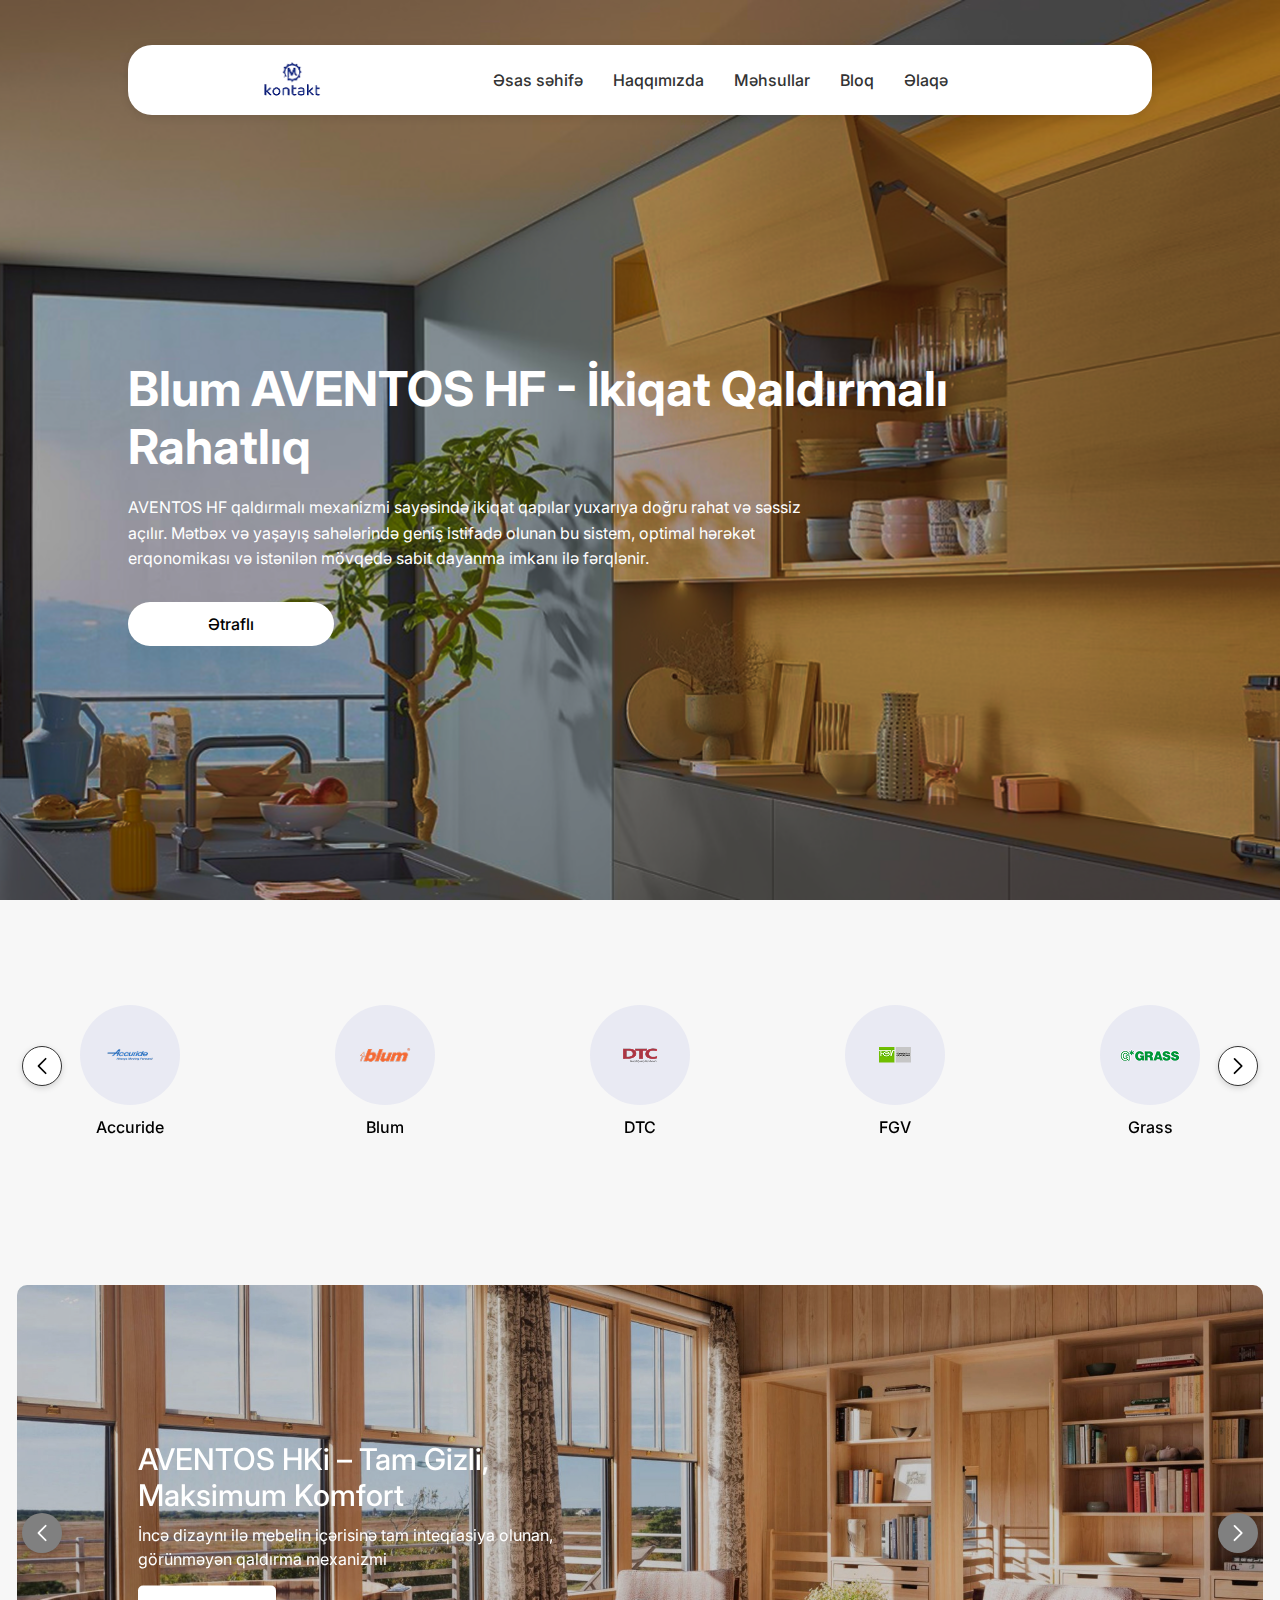
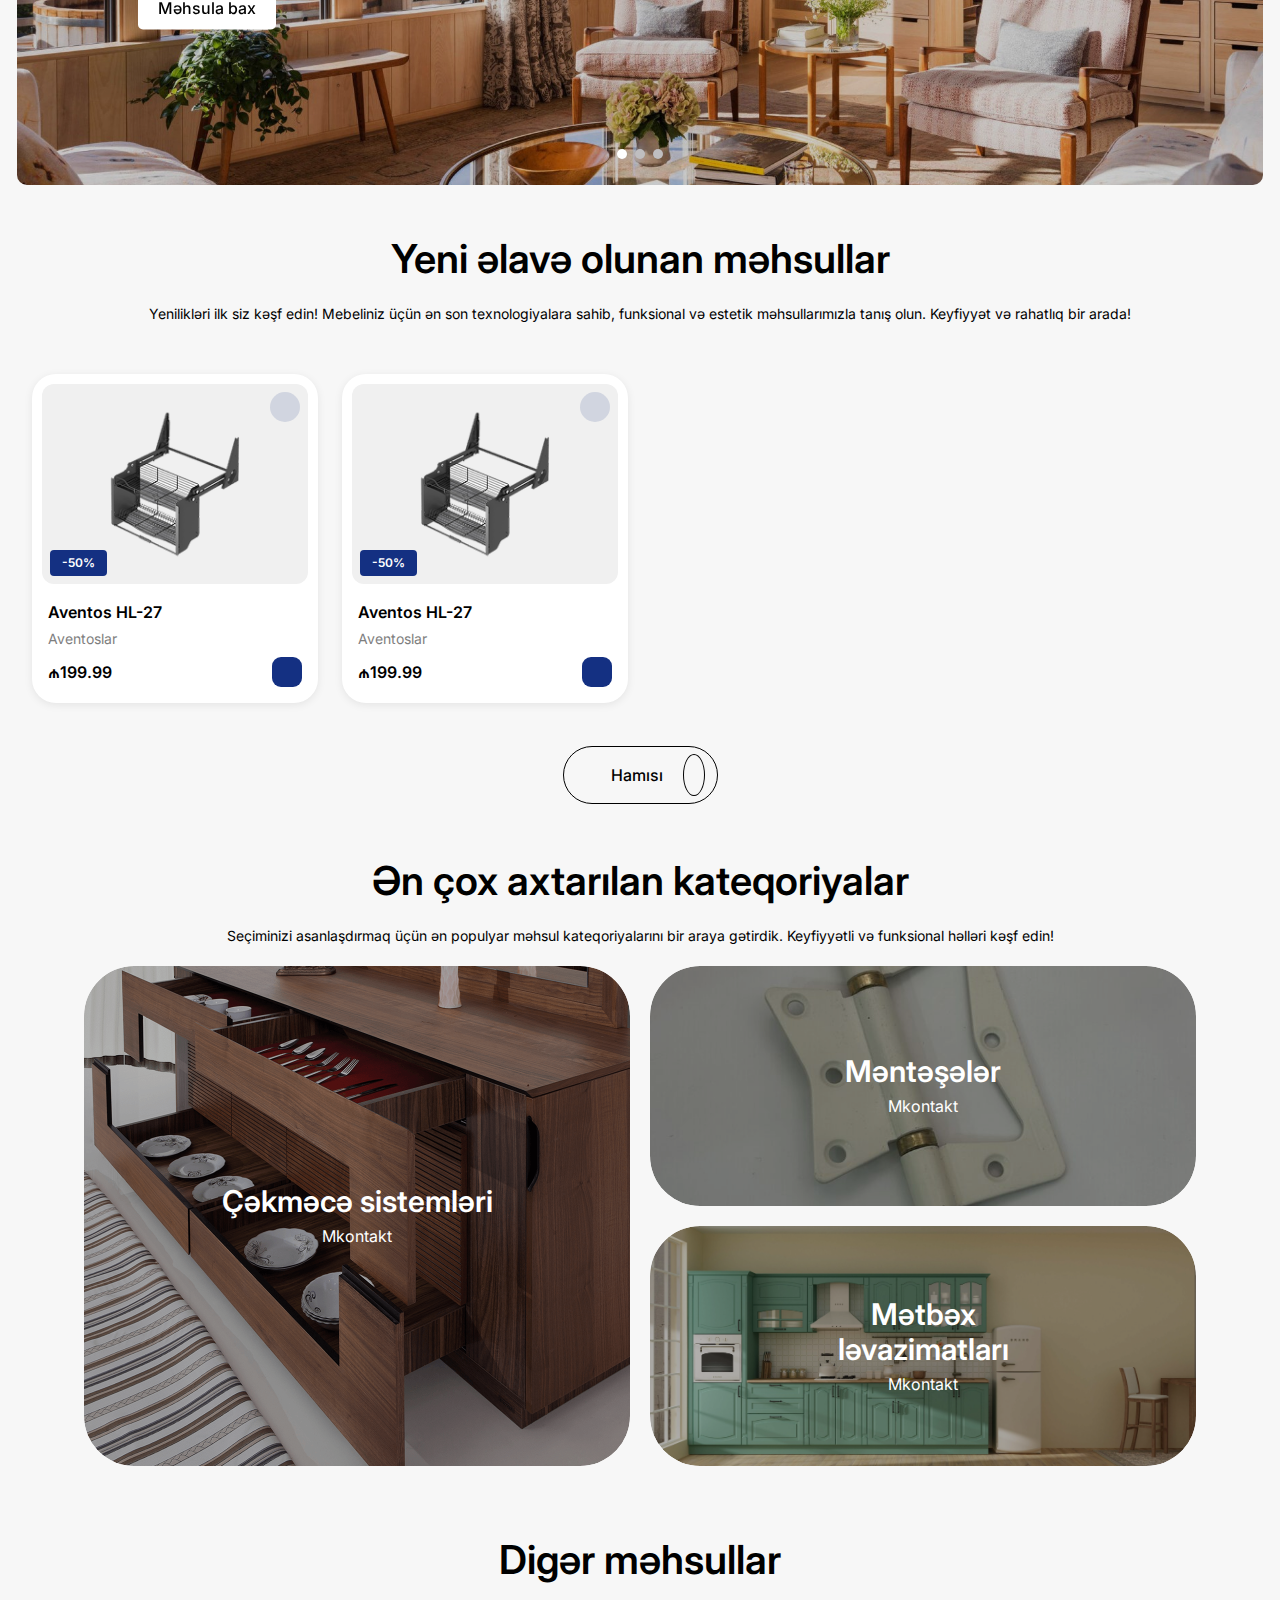
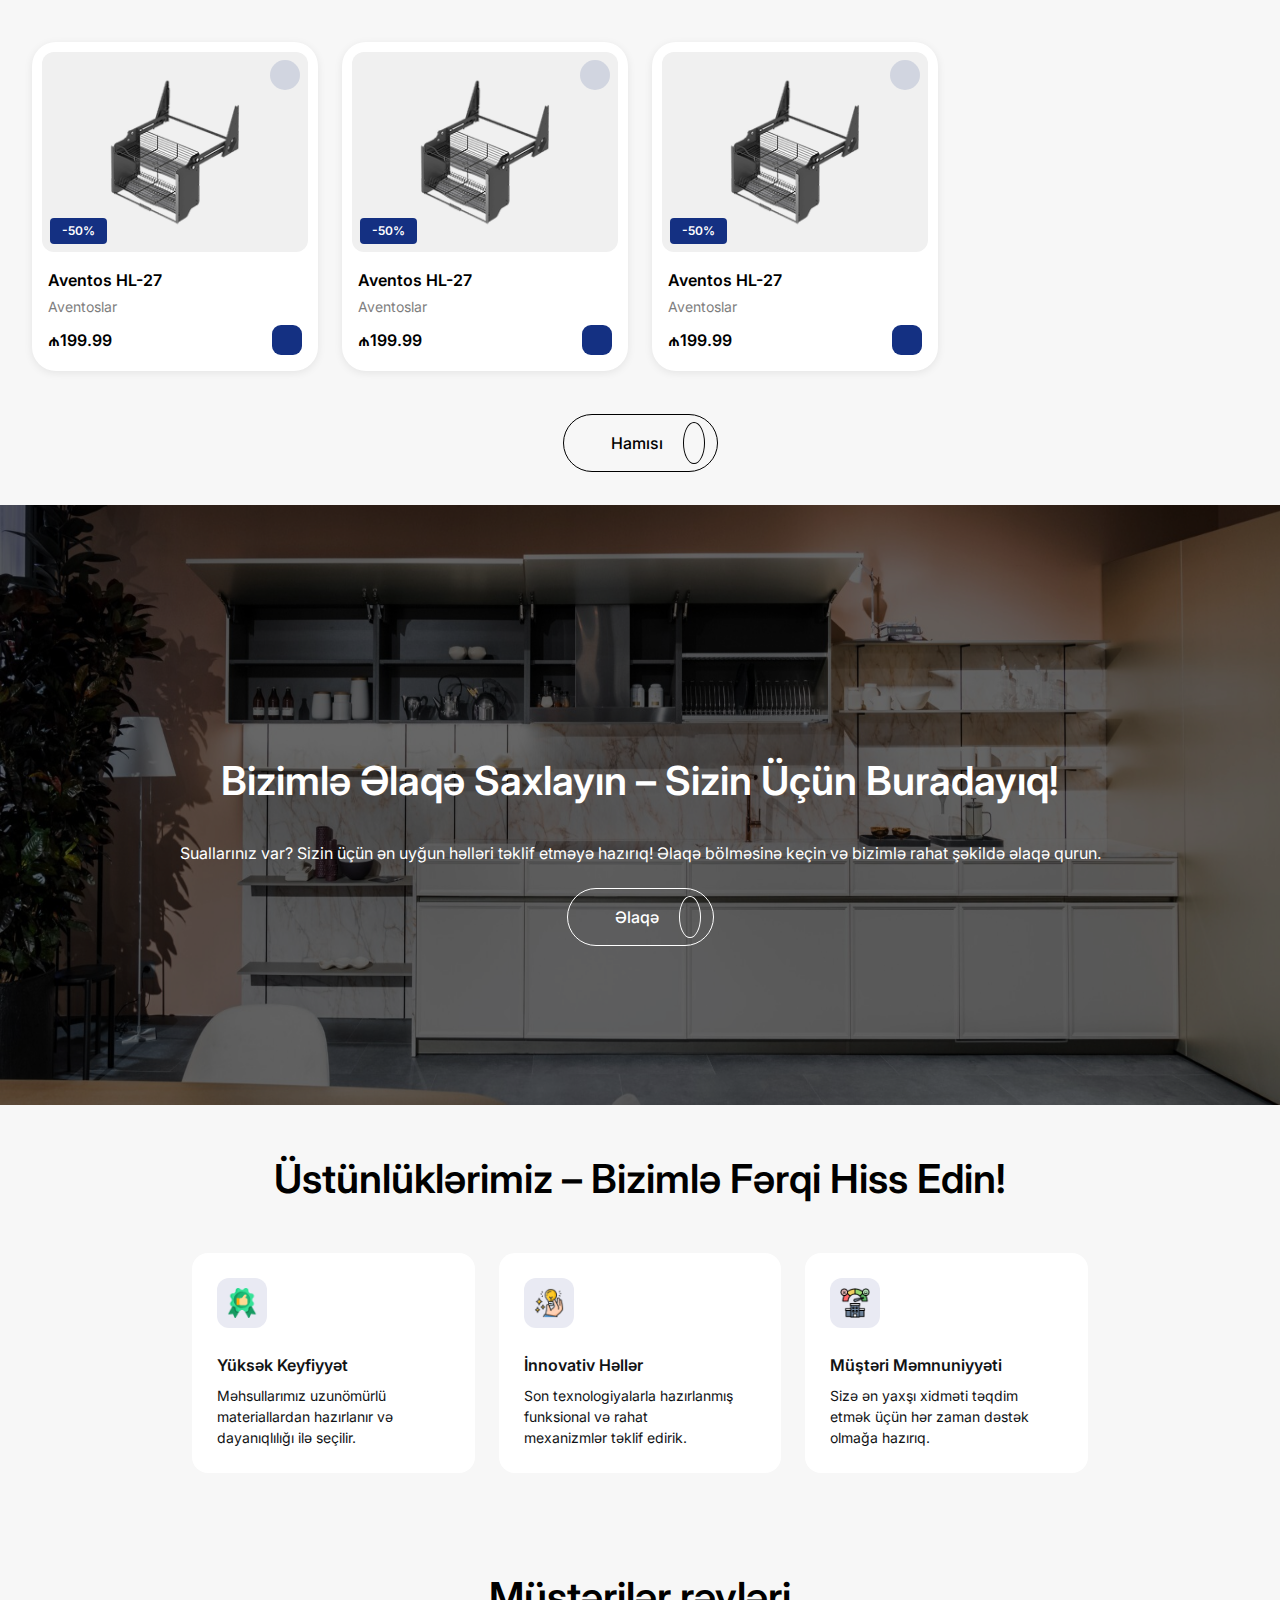
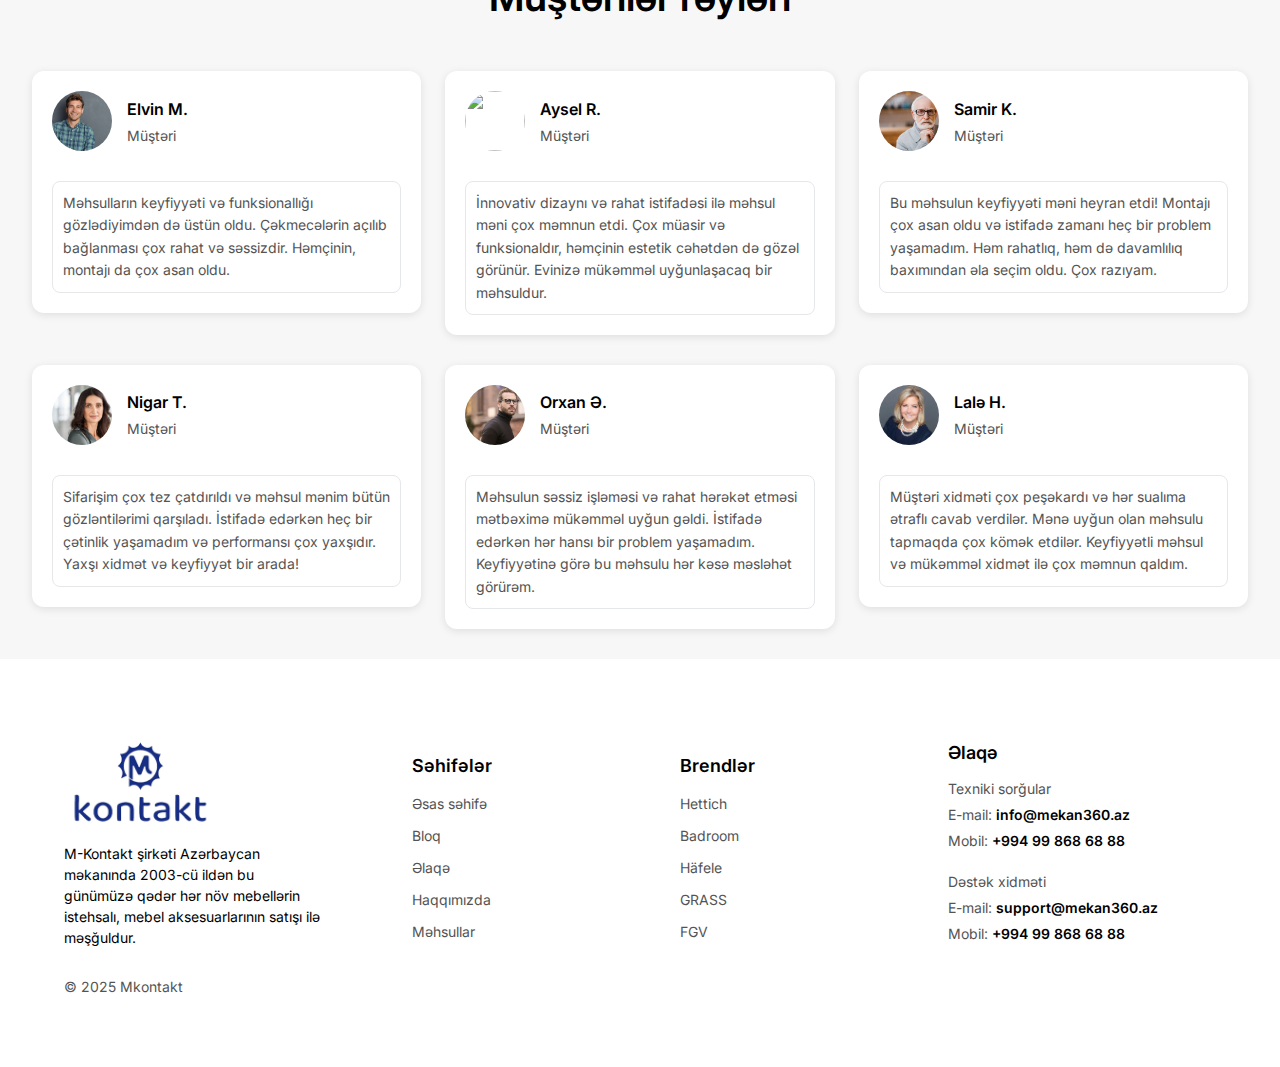
==== index.html @ dc4339c2 "home page user interface done" ====
<!DOCTYPE html>
<html lang="az">
  <head>
    <meta charset="UTF-8" />
    <meta name="viewport" content="width=device-width, initial-scale=1.0" />
    <link
      href="https://fonts.googleapis.com/css2?family=Inter:wght@100;200;300;400;500;600;700;800;900&display=swap"
      rel="stylesheet"
    />
    <link
      rel="stylesheet"
      href="https://cdn.jsdelivr.net/npm/swiper@11/swiper-bundle.min.css"
    />
    <link
      rel="stylesheet"
      href="https://cdnjs.cloudflare.com/ajax/libs/font-awesome/6.7.1/css/all.min.css"
      integrity="sha512-5Hs3dF2AEPkpNAR7UiOHba+lRSJNeM2ECkwxUIxC1Q/FLycGTbNapWXB4tP889k5T5Ju8fs4b1P5z/iB4nMfSQ=="
      crossorigin="anonymous"
      referrerpolicy="no-referrer"
    />
    <link rel="stylesheet" href="vendors/bootstrap.min.css" />
    <link rel="stylesheet" href="styles/style.css" />

    <title>MContact - Əsas Səhifə</title>
  </head>
  <body>
    <div id="overlay"></div>

    <header>
      <div class="header-bg">
        <img src="images/home-main-banner.png" alt="Banner" />

        <div class="header-container">
          <div class="logo">
            <img src="images/mcontact-blue-logo.png" alt="MContact Logo" />
          </div>
          <nav class="navbar">
            <ul>
              <li><a href="#">Əsas səhifə</a></li>
              <li><a href="#">Haqqımızda</a></li>
              <li><a href="#">Məhsullar</a></li>
              <li><a href="#">Bloq</a></li>
              <li><a href="#">Əlaqə</a></li>
            </ul>
          </nav>
          <div class="responsive-navbar">
            <i class="fa-solid fa-bars"></i>
            <a href="#"><i class="fa fa-shopping-cart"></i></a>
            <a href="#"><i class="fa-solid fa-user"></i></a>
          </div>
          <div class="header-icons">
            <a href="#"><i class="fa fa-shopping-cart"></i></a>
            <a href="#"><i class="fa-solid fa-user"></i></a>
          </div>
        </div>

        <div class="responsive-header-container">
          <ul class="list-unstyled outside-ul">
            <li>
              <div>
                <a href="#">Əsas səhifə</a>
              </div>
              <div class="openmenu-divider-outside"></div>
            </li>
            <li>
              <div>
                <a href="#">Haqqımızda</a>
              </div>
              <div class="openmenu-divider-outside"></div>
            </li>
            <li><a href="#">Məhsullar</a></li>
            <div class="openmenu-divider-outside"></div>
            <li><a href="#">Bloq</a></li>
            <div class="openmenu-divider-outside"></div>
            <li>
              <div>
                <a href="#">Əlaqə</a>
              </div>
              <div class="openmenu-divider-outside"></div>
            </li>
          </ul>
          <div
            class="close-responsive-header-container d-flex justify-content-center"
          >
            <button>Bağla</button>
          </div>
        </div>

        <div class="main-banner-content">
          <h1>Blum AVENTOS HF - İkiqat Qaldırmalı Rahatlıq</h1>
          <p>
            AVENTOS HF qaldırmalı mexanizmi sayəsində ikiqat qapılar yuxarıya
            doğru rahat və səssiz açılır. Mətbəx və yaşayış sahələrində geniş
            istifadə olunan bu sistem, optimal hərəkət erqonomikası və istənilən
            mövqedə sabit dayanma imkanı ilə fərqlənir.
          </p>
          <a href="#" class="main-banner-content-btn">Ətraflı</a>
        </div>
      </div>
    </header>

    <section id="partners-slider-section">
      <div class="container">
        <div class="partners-slider-title"></div>
        <div class="swiper mySwiper">
          <div class="swiper-wrapper">
            <div class="swiper-slide">
              <div class="partner-circle">
                <img src="images/Accuride.png" alt="Blum" />
              </div>
              <p>Accuride</p>
            </div>
            <div class="swiper-slide">
              <div class="partner-circle">
                <img src="images/blum.png" alt="Bardoom" />
              </div>
              <p>Blum</p>
            </div>
            <div class="swiper-slide">
              <div class="partner-circle">
                <img src="images/DTC.png" alt="Häfele" />
              </div>
              <p>DTC</p>
            </div>
            <div class="swiper-slide">
              <div class="partner-circle">
                <img src="images/FGV.png" alt="GRASS" />
              </div>
              <p>FGV</p>
            </div>
            <div class="swiper-slide">
              <div class="partner-circle">
                <img src="images/grass.png" alt="Kesseböhmer" />
              </div>
              <p>Grass</p>
            </div>
            <div class="swiper-slide">
              <div class="partner-circle">
                <img src="images/Hettich.png" alt="FGV" />
              </div>
              <p>Hettich</p>
            </div>
            <div class="swiper-slide">
              <div class="partner-circle">
                <img src="images/Häfele.png" alt="DTC" />
              </div>
              <p>Häfele</p>
            </div>
            <div class="swiper-slide">
              <div class="partner-circle">
                <img src="images/Kesseböhmer.png" alt="Accuride" />
              </div>
              <p>Kesseböhmer</p>
            </div>
            <div class="swiper-slide">
              <div class="partner-circle">
                <img src="images/Richelieu.png" alt="Richelieu" />
              </div>
              <p>Richelieu</p>
            </div>
            <div class="swiper-slide">
              <div class="partner-circle">
                <img src="images/samet.png" alt="Samet" />
              </div>
              <p>Samet</p>
            </div>
          </div>
          <div class="swiper-button-prev"></div>
          <div class="swiper-button-next"></div>
        </div>
      </div>
    </section>

    <section id="advertisement-slider">
      <div class="container">
        <div class="swiper adSwiper">
          <div class="swiper-wrapper">
            <div class="swiper-slide">
              <img src="images/advertisement-slider-img1.jpg" alt="Reklam 1" />
              <div class="slide-content">
                <h2>AVENTOS HKi – Tam Gizli, Maksimum Komfort</h2>
                <p>
                  İncə dizaynı ilə mebelin içərisinə tam inteqrasiya olunan,
                  görünməyən qaldırma mexanizmi
                </p>
                <a href="#">Məhsula bax</a>
              </div>
            </div>

            <div class="swiper-slide">
              <img src="images/advertisement-slider-img2.jpg" alt="Reklam 2" />
              <div class="slide-content">
                <h2>AVENTOS HKi – Tam Gizli, Maksimum Komfort</h2>
                <p>
                  İncə dizaynı ilə mebelin içərisinə tam inteqrasiya olunan,
                  görünməyən qaldırma mexanizmi
                </p>
                <a href="#">Məhsula bax</a>
              </div>
            </div>

            <div class="swiper-slide">
              <img src="images/advertisement-slider-img3.jpg" alt="Reklam 3" />
              <div class="slide-content">
                <h2>AVENTOS HKi – Tam Gizli, Maksimum Komfort</h2>
                <p>
                  İncə dizaynı ilə mebelin içərisinə tam inteqrasiya olunan,
                  görünməyən qaldırma mexanizmi
                </p>
                <a href="#">Məhsula bax</a>
              </div>
            </div>
          </div>

          <div class="swiper-button-prev"></div>
          <div class="swiper-button-next"></div>

          <div class="swiper-pagination"></div>
        </div>
      </div>
    </section>

    <section id="recently-products">
      <div class="recently-products-content">
        <h3>Yeni əlavə olunan məhsullar</h3>
        <p>
          Yenilikləri ilk siz kəşf edin! Mebeliniz üçün ən son texnologiyalara
          sahib, funksional və estetik məhsullarımızla tanış olun. Keyfiyyət və
          rahatlıq bir arada!
        </p>
      </div>
      <div class="recently-products-container">
        <div class="row row-gap-4">
          <div class="col-lg-3 col-6">
            <div class="product-box">
              <div class="product-img">
                <img src="images/product-1.png" alt="" />
                <div class="product-discount-percent">-50%</div>
                <div class="product-add-to-favourites">
                  <i class="fa-solid fa-heart"></i>
                </div>
              </div>
              <div class="product-content">
                <a href="">
                  <div class="title">Aventos HL-27</div>
                </a>
                <div class="description">Aventoslar</div>
                <div class="product-price-and-cart">
                  <div class="product-price">₼199.99</div>
                  <div class="product-add-to-cart">
                    <i class="fa-solid fa-plus"></i>
                  </div>
                </div>
              </div>
            </div>
          </div>
          <div class="col-lg-3 col-6">
            <div class="product-box">
              <div class="product-img">
                <img src="images/product-1.png" alt="" />
                <div class="product-discount-percent">-50%</div>
                <div class="product-add-to-favourites">
                  <i class="fa-solid fa-heart"></i>
                </div>
              </div>
              <div class="product-content">
                <a href="">
                  <div class="title">Aventos HL-27</div>
                </a>
                <div class="description">Aventoslar</div>
                <div class="product-price-and-cart">
                  <div class="product-price">₼199.99</div>
                  <div class="product-add-to-cart">
                    <i class="fa-solid fa-plus"></i>
                  </div>
                </div>
              </div>
            </div>
          </div>
        </div>
      </div>

      <div class="see-all-products-btn">
        <a href="#"
          ><span>Hamısı</span> <i class="fa-solid fa-arrow-right"></i
        ></a>
      </div>
    </section>

    <section id="best-categories">
      <div class="best-categories-content">
        <h3>Ən çox axtarılan kateqoriyalar</h3>
        <p>
          Seçiminizi asanlaşdırmaq üçün ən populyar məhsul kateqoriyalarını bir
          araya gətirdik. Keyfiyyətli və funksional həlləri kəşf edin!
        </p>
      </div>

      <div class="categories">
        <div class="left-box">
          <a href="">
            <div class="big-category-box">
              <img src="images/best-categories1.jpeg" alt="" />
              <div class="category-box-content">
                <div class="category-box-title">Çəkməcə sistemləri</div>
                <div class="category-box-description">Mkontakt</div>
              </div>
            </div>
          </a>
        </div>
        <div class="right-box">
          <a href="">
            <div class="small-category-box">
              <img src="images/best-categories2.jpeg" alt="" />
              <div class="category-box-content">
                <div class="category-box-title">Məntəşələr</div>
                <div class="category-box-description">Mkontakt</div>
              </div>
            </div>
          </a>
          <a href="">
            <div class="small-category-box">
              <img src="images/best-categories3.jpeg" alt="" />
              <div class="category-box-content">
                <div class="category-box-title">Mətbəx ləvazimatları</div>
                <div class="category-box-description">Mkontakt</div>
              </div>
            </div>
          </a>
        </div>
      </div>
    </section>

    <section id="other-products">
      <div class="other-products-content">
        <h3>Digər məhsullar</h3>
      </div>
      <div class="other-products-container">
        <div class="row row-gap-4">
          <div class="col-lg-3 col-6">
            <div class="product-box">
              <div class="product-img">
                <img src="images/product-1.png" alt="" />
                <div class="product-discount-percent">-50%</div>
                <div class="product-add-to-favourites">
                  <i class="fa-solid fa-heart"></i>
                </div>
              </div>
              <div class="product-content">
                <a href="">
                  <div class="title">Aventos HL-27</div>
                </a>
                <div class="description">Aventoslar</div>
                <div class="product-price-and-cart">
                  <div class="product-price">₼199.99</div>
                  <div class="product-add-to-cart">
                    <i class="fa-solid fa-plus"></i>
                  </div>
                </div>
              </div>
            </div>
          </div>
          <div class="col-lg-3 col-6">
            <div class="product-box">
              <div class="product-img">
                <img src="images/product-1.png" alt="" />
                <div class="product-discount-percent">-50%</div>
                <div class="product-add-to-favourites">
                  <i class="fa-solid fa-heart"></i>
                </div>
              </div>
              <div class="product-content">
                <a href="">
                  <div class="title">Aventos HL-27</div>
                </a>
                <div class="description">Aventoslar</div>
                <div class="product-price-and-cart">
                  <div class="product-price">₼199.99</div>
                  <div class="product-add-to-cart">
                    <i class="fa-solid fa-plus"></i>
                  </div>
                </div>
              </div>
            </div>
          </div>
          <div class="col-lg-3 col-6">
            <div class="product-box">
              <div class="product-img">
                <img src="images/product-1.png" alt="" />
                <div class="product-discount-percent">-50%</div>
                <div class="product-add-to-favourites">
                  <i class="fa-solid fa-heart"></i>
                </div>
              </div>
              <div class="product-content">
                <a href="">
                  <div class="title">Aventos HL-27</div>
                </a>
                <div class="description">Aventoslar</div>
                <div class="product-price-and-cart">
                  <div class="product-price">₼199.99</div>
                  <div class="product-add-to-cart">
                    <i class="fa-solid fa-plus"></i>
                  </div>
                </div>
              </div>
            </div>
          </div>
        </div>
      </div>

      <div class="see-all-products-btn">
        <a href="#"
          ><span>Hamısı</span> <i class="fa-solid fa-arrow-right"></i
        ></a>
      </div>
    </section>

    <section id="home-contact-with-us-banner">
      <div class="home-contact-with-us-banner-container">
        <img src="images/home-contact-with-us-banner.jpeg" alt="" />
        <div class="home-contact-with-us-banner-content">
          <div class="home-contact-with-us-banner-title">
            Bizimlə Əlaqə Saxlayın – Sizin Üçün Buradayıq!
          </div>
          <div class="home-contact-with-us-banner-description">
            Suallarınız var? Sizin üçün ən uyğun həlləri təklif etməyə hazırıq!
            Əlaqə bölməsinə keçin və bizimlə rahat şəkildə əlaqə qurun.
          </div>
          <div class="home-contact-with-us-banner-btn">
            <a href="#"
              ><span>Əlaqə</span> <i class="fa-solid fa-arrow-right"></i
            ></a>
          </div>
        </div>
      </div>
    </section>

    <section id="our-advantages">
      <div class="our-advantages-content">
        <h3>Üstünlüklərimiz – Bizimlə Fərqi Hiss Edin!</h3>
      </div>

      <div class="our-advantages-container">
        <div class="row row-gap-4">
          <div class="col-lg-4 col-md-6 col-12">
            <div class="our-advantages-box">
              <div class="our-advantages-box-img">
                <img src="images/our-advantages-img1.png" alt="" />
              </div>
              <div class="our-advantages-box-title">Yüksək Keyfiyyət</div>
              <div class="our-advantages-box-description">
                Məhsullarımız uzunömürlü materiallardan hazırlanır və
                dayanıqlılığı ilə seçilir.
              </div>
            </div>
          </div>
          <div class="col-lg-4 col-md-6 col-12">
            <div class="our-advantages-box">
              <div class="our-advantages-box-img">
                <img src="images/our-advantages-img2.png" alt="" />
              </div>
              <div class="our-advantages-box-title">İnnovativ Həllər</div>
              <div class="our-advantages-box-description">
                Son texnologiyalarla hazırlanmış funksional və rahat mexanizmlər
                təklif edirik.
              </div>
            </div>
          </div>
          <div class="col-lg-4 col-md-6 col-12">
            <div class="our-advantages-box">
              <div class="our-advantages-box-img">
                <img src="images/our-advantages-img3.png" alt="" />
              </div>
              <div class="our-advantages-box-title">Müştəri Məmnuniyyəti</div>
              <div class="our-advantages-box-description">
                Sizə ən yaxşı xidməti təqdim etmək üçün hər zaman dəstək olmağa
                hazırıq.
              </div>
            </div>
          </div>
        </div>
      </div>
    </section>

    <section id="customer-review">
      <div class="customer-review-content">
        <h3>Müştərilər rəyləri</h3>
      </div>

      <div class="customer-review-container">
        <div class="row">
          <div class="col-lg-4 col-md-6 col-12">
            <div class="customer-review-box">
              <div class="customer-info">
                <div class="customer-info-img">
                  <img src="images/customer1.jpg" alt="" />
                </div>
                <div class="customer-info-content">
                  <div class="customer-info-name">Elvin M.</div>
                  <div class="customer-info-job">Müştəri</div>
                </div>
              </div>
              <div class="customer-review-description">
                Məhsulların keyfiyyəti və funksionallığı gözlədiyimdən də üstün
                oldu. Çəkmecələrin açılıb bağlanması çox rahat və səssizdir.
                Həmçinin, montajı da çox asan oldu.
              </div>
            </div>
          </div>
          <div class="col-lg-4 col-md-6 col-12">
            <div class="customer-review-box">
              <div class="customer-info">
                <div class="customer-info-img">
                  <img src="images/customer2.jpg" alt="" />
                </div>
                <div class="customer-info-content">
                  <div class="customer-info-name">Aysel R.</div>
                  <div class="customer-info-job">Müştəri</div>
                </div>
              </div>
              <div class="customer-review-description">
                İnnovativ dizaynı və rahat istifadəsi ilə məhsul məni çox məmnun
                etdi. Çox müasir və funksionaldır, həmçinin estetik cəhətdən də
                gözəl görünür. Evinizə mükəmməl uyğunlaşacaq bir məhsuldur.
              </div>
            </div>
          </div>
          <div class="col-lg-4 col-md-6 col-12">
            <div class="customer-review-box">
              <div class="customer-info">
                <div class="customer-info-img">
                  <img src="images/customer3.jpg" alt="" />
                </div>
                <div class="customer-info-content">
                  <div class="customer-info-name">Samir K.</div>
                  <div class="customer-info-job">Müştəri</div>
                </div>
              </div>
              <div class="customer-review-description">
                Bu məhsulun keyfiyyəti məni heyran etdi! Montajı çox asan oldu
                və istifadə zamanı heç bir problem yaşamadım. Həm rahatlıq, həm
                də davamlılıq baxımından əla seçim oldu. Çox razıyam.
              </div>
            </div>
          </div>
          <div class="col-lg-4 col-md-6 col-12">
            <div class="customer-review-box">
              <div class="customer-info">
                <div class="customer-info-img">
                  <img src="images/customer4.jpg" alt="" />
                </div>
                <div class="customer-info-content">
                  <div class="customer-info-name">Nigar T.</div>
                  <div class="customer-info-job">Müştəri</div>
                </div>
              </div>
              <div class="customer-review-description">
                Sifarişim çox tez çatdırıldı və məhsul mənim bütün
                gözləntilərimi qarşıladı. İstifadə edərkən heç bir çətinlik
                yaşamadım və performansı çox yaxşıdır. Yaxşı xidmət və keyfiyyət
                bir arada!
              </div>
            </div>
          </div>
          <div class="col-lg-4 col-md-6 col-12">
            <div class="customer-review-box">
              <div class="customer-info">
                <div class="customer-info-img">
                  <img src="images/customer5.jpg" alt="" />
                </div>
                <div class="customer-info-content">
                  <div class="customer-info-name">Orxan Ə.</div>
                  <div class="customer-info-job">Müştəri</div>
                </div>
              </div>
              <div class="customer-review-description">
                Məhsulun səssiz işləməsi və rahat hərəkət etməsi mətbəximə
                mükəmməl uyğun gəldi. İstifadə edərkən hər hansı bir problem
                yaşamadım. Keyfiyyətinə görə bu məhsulu hər kəsə məsləhət
                görürəm.
              </div>
            </div>
          </div>
          <div class="col-lg-4 col-md-6 col-12">
            <div class="customer-review-box">
              <div class="customer-info">
                <div class="customer-info-img">
                  <img src="images/customer6.jpg" alt="" />
                </div>
                <div class="customer-info-content">
                  <div class="customer-info-name">Lalə H.</div>
                  <div class="customer-info-job">Müştəri</div>
                </div>
              </div>
              <div class="customer-review-description">
                Müştəri xidməti çox peşəkardı və hər sualıma ətraflı cavab
                verdilər. Mənə uyğun olan məhsulu tapmaqda çox kömək etdilər.
                Keyfiyyətli məhsul və mükəmməl xidmət ilə çox məmnun qaldım.
              </div>
            </div>
          </div>
        </div>
      </div>
    </section>

    <footer>
      <div class="footer-container">
        <div class="footer-column footer-left">
          <div class="footer-logo">
            <img src="images/mcontact-footer-blue-logo.png" alt="M-Kontakt" />
          </div>
          <p class="logo-content">
            M-Kontakt şirkəti Azərbaycan məkanında 2003-cü ildən bu günümüzə
            qədər hər növ mebellərin istehsalı, mebel aksesuarlarının satışı ilə
            məşğuldur.
          </p>
          <ul class="social-icons">
            <li>
              <a href="#"><i class="fab fa-instagram"></i></a>
            </li>
            <li>
              <a href="#"><i class="fab fa-facebook-f"></i></a>
            </li>
            <li>
              <a href="#"><i class="fab fa-whatsapp"></i></a>
            </li>
            <li>
              <a href="#"><i class="fab fa-youtube"></i></a>
            </li>
          </ul>
          <span class="footer-copyright"> &copy; 2025 Mkontakt </span>
        </div>

        <div class="footer-column">
          <h6>Səhifələr</h6>
          <ul>
            <li><a href="#">Əsas səhifə</a></li>
            <li><a href="#">Bloq</a></li>
            <li><a href="#">Əlaqə</a></li>
            <li><a href="#">Haqqımızda</a></li>
            <li><a href="#">Məhsullar</a></li>
          </ul>
        </div>

        <div class="footer-column">
          <h6>Brendlər</h6>
          <ul>
            <li><a href="#">Hettich</a></li>
            <li><a href="#">Badroom</a></li>
            <li><a href="#">Häfele</a></li>
            <li><a href="#">GRASS</a></li>
            <li><a href="#">FGV</a></li>
          </ul>
        </div>

        <div class="footer-column footer-contact">
          <h6>Əlaqə</h6>
          <div class="footer-contact-box">
            <p>Texniki sorğular</p>
            <p>
              E-mail:
              <a href="mailto:info@mekan360.az"><span>info@mekan360.az</span></a>
            </p>
            <p>
              Mobil:
              <a href="tel:+994998686888"><span>+994 99 868 68 88</span></a>
            </p>
          </div>
          <div class="footer-contact-box">
            <p>Dəstək xidməti</p>
            <p>
              E-mail:
              <a href="mailto:support@mekan360.az"><span>support@mekan360.az</span></a>
            </p>
            <p>
              Mobil:
              <a href="tel:+994998686888"><span>+994 99 868 68 88</span></a>
            </p>
          </div>
        </div>
      </div>
    </footer>

    <script src="https://cdn.jsdelivr.net/npm/swiper@11/swiper-bundle.min.js"></script>
    <script src="scripts/index.js"></script>
  </body>
</html>
---- styles/style.css ----
* {
  margin: 0;
  padding: 0;
  box-sizing: border-box;
  font-family: "Inter", sans-serif;
}

::-moz-selection {
  background: rgb(235, 129, 55);
  color: white;
}

::selection {
  background: rgb(235, 129, 55);
  color: white;
}

#overlay {
  display: none;
  position: fixed;
  top: 0;
  left: 0;
  width: 100%;
  height: 100%;
  background-color: rgba(0, 0, 0, 0.5);
  z-index: 200;
}

header {
  background-color: rgb(247, 247, 247);
}
header .header-bg {
  position: relative;
  width: 100%;
}
header .header-bg img {
  width: 100%;
  height: 900px;
  -o-object-fit: cover;
     object-fit: cover;
}
@media (max-width: 768px) {
  header .header-bg img {
    height: 600px;
  }
}
header .header-bg .header-container {
  position: absolute;
  top: 5%;
  left: 50%;
  transform: translateX(-50%);
  display: flex;
  justify-content: space-around;
  align-items: center;
  background-color: #fff;
  border-radius: 24px;
  width: 80%;
  height: 70px;
  padding: 0 40px;
  box-shadow: 0 2px 10px rgba(0, 0, 0, 0.1);
}
header .header-bg .header-container .logo {
  width: 150px;
  margin-top: 25px;
}
header .header-bg .header-container .logo img {
  width: 100%;
  height: 100%;
  -o-object-fit: cover;
     object-fit: cover;
}
header .header-bg .header-container .navbar {
  margin-top: 15px;
}
header .header-bg .header-container .navbar ul {
  display: flex;
  list-style: none;
  gap: 30px;
}
header .header-bg .header-container .navbar ul li a {
  text-decoration: none;
  color: #333;
  font-weight: 500;
  transition: 0.2s ease-in-out;
}
header .header-bg .header-container .navbar ul li a:hover {
  color: rgb(20, 48, 130);
}
header .header-bg .header-container .header-icons {
  display: flex;
  align-items: center;
  gap: 20px;
}
header .header-bg .header-container .header-icons a {
  color: #333;
  font-size: 18px;
  transition: 0.2s ease-in-out;
}
header .header-bg .header-container .header-icons a:hover {
  color: rgb(20, 48, 130);
}
header .header-bg .header-container .responsive-navbar {
  display: none;
  font-size: 18px;
}
header .header-bg .header-container .responsive-navbar i {
  cursor: pointer;
  transition: 0.3s ease-in-out;
  margin-right: 20px;
}
@media (max-width: 600px) {
  header .header-bg .header-container .responsive-navbar i {
    margin-right: 10px;
  }
}
@media (max-width: 400px) {
  header .header-bg .header-container .responsive-navbar i {
    margin-right: 2px;
  }
}
header .header-bg .header-container .responsive-navbar a i {
  text-decoration: none;
  color: #333;
}
@media (max-width: 991px) {
  header .header-bg .header-container .navbar,
  header .header-bg .header-container .header-icons {
    display: none;
  }
  header .header-bg .header-container .responsive-navbar {
    display: block;
  }
}
header .header-bg .responsive-header-container {
  position: fixed;
  width: 100%;
  height: 300px;
  max-height: calc(100% - 40px);
  left: -100%;
  top: 0;
  background-color: #f3f5ec;
  padding-top: 20px;
  font-size: 16px;
  z-index: 999;
  transition: 0.3s ease-in-out;
}
header .header-bg .responsive-header-container .outside-ul {
  padding: 0px 15px;
  font-weight: 600;
}
header .header-bg .responsive-header-container .outside-ul li a {
  display: inline-block;
  color: rgb(20, 48, 130);
  padding: 5px 0px;
  text-decoration: none;
}
header .header-bg .responsive-header-container .outside-ul .inside-ul {
  margin-left: 10px;
  margin-top: 10px;
  font-weight: 400;
}
header .header-bg .responsive-header-container .outside-ul .inside-ul li a {
  display: inline-block;
  color: rgb(42, 36, 49);
  padding: 5px 0px;
  text-decoration: none;
}
header .header-bg .responsive-header-container .openmenu-divider-outside {
  height: 0.5px;
  margin: 5px auto;
  background-color: rgba(222, 222, 229, 0.8);
}
header .header-bg .responsive-header-container .openmenu-divider-inside {
  height: 0.5px;
  margin: 5px auto;
  background-color: rgba(222, 222, 229, 0.6);
}
header .header-bg .responsive-header-container .responsive-openmenu-icons {
  display: flex;
  justify-content: center;
  align-items: center;
  padding: 20px 0px;
}
header .header-bg .responsive-header-container .responsive-openmenu-icons a {
  text-decoration: none;
  color: rgb(42, 36, 49);
}
header .header-bg .responsive-header-container .responsive-openmenu-icons a i {
  padding: 0px 15px;
  cursor: pointer;
  font-size: 20px;
}
header .header-bg .responsive-header-container button {
  outline: none;
  padding: 3px 12px;
  background-color: rgb(20, 48, 130);
  color: #fff;
  border: 1px solid rgb(20, 48, 130);
  border-radius: 5px;
}
header .header-bg .main-banner-content {
  position: absolute;
  top: 40%;
  left: 10%;
  width: 80%;
  max-width: 900px;
  color: #fff;
  text-align: left;
}
@media (max-width: 576px) {
  header .header-bg .main-banner-content {
    top: 25%;
  }
}
header .header-bg .main-banner-content h1 {
  font-size: 48px;
  font-weight: 700;
  margin-bottom: 20px;
  line-height: 1.2;
}
@media (max-width: 768px) {
  header .header-bg .main-banner-content h1 {
    font-size: 30px;
  }
}
header .header-bg .main-banner-content p {
  font-size: 16px;
  line-height: 1.6;
  margin-bottom: 30px;
  max-width: 700px;
}
header .header-bg .main-banner-content .main-banner-content-btn {
  display: inline-block;
  padding: 10px 80px;
  background-color: white;
  color: rgb(0, 0, 0);
  text-decoration: none;
  border-radius: 80px;
  font-weight: 500;
  transition: 0.2s ease-in-out;
}
header .header-bg .main-banner-content .main-banner-content-btn:hover {
  background-color: rgb(20, 48, 130);
  color: white;
}

#partners-slider-section {
  background-color: rgb(247, 247, 247);
  padding: 50px 0px 80px 0px;
}
#partners-slider-section .container {
  max-width: 100%;
  margin: 0 auto;
}
#partners-slider-section .partners-slider-title {
  text-align: center;
  margin-bottom: 30px;
}
#partners-slider-section .partners-slider-title h2 {
  font-size: 32px;
  font-weight: 700;
}
#partners-slider-section .swiper {
  position: relative;
  width: 100%;
}
@media (max-width: 768px) {
  #partners-slider-section .swiper {
    padding: 0px;
  }
}
#partners-slider-section .swiper .swiper-wrapper {
  display: flex;
  align-items: center;
}
#partners-slider-section .swiper .swiper-slide {
  margin-top: 25px;
  padding: 0px 5px;
  text-align: center;
  display: flex;
  flex-direction: column;
  align-items: center;
  justify-content: center;
}
#partners-slider-section .swiper .swiper-slide p {
  margin-top: 10px;
  font-size: 16px;
  font-weight: 500;
  color: rgb(0, 0, 0);
}
#partners-slider-section .swiper .partner-circle {
  width: 100px;
  height: 100px;
  background-color: rgb(233, 234, 243);
  border-radius: 50%;
  display: flex;
  align-items: center;
  justify-content: center;
  margin: 0 auto;
}
#partners-slider-section .swiper .partner-circle img {
  max-width: 60%;
  max-height: 60%;
  -o-object-fit: contain;
     object-fit: contain;
}
#partners-slider-section .swiper .swiper-button-prev,
#partners-slider-section .swiper .swiper-button-next {
  outline: none;
  width: 40px;
  height: 40px;
  background-color: #ffffff;
  color: #333;
  border-radius: 50%;
  box-shadow: 0 2px 6px rgba(0, 0, 0, 0.15);
  color: rgb(0, 0, 0);
  font-weight: 600;
  border: 1px solid #333;
  display: flex;
  align-items: center;
  justify-content: center;
  transition: 0.2s ease-in-out;
}
@media (max-width: 576px) {
  #partners-slider-section .swiper .swiper-button-prev,
  #partners-slider-section .swiper .swiper-button-next {
    width: 22px;
    height: 22px;
  }
}
#partners-slider-section .swiper .swiper-button-prev:hover,
#partners-slider-section .swiper .swiper-button-next:hover {
  background-color: rgb(20, 48, 130);
  color: #fff;
}
#partners-slider-section .swiper .swiper-button-prev::after,
#partners-slider-section .swiper .swiper-button-next::after {
  font-size: 16px;
}
@media (max-width: 576px) {
  #partners-slider-section .swiper .swiper-button-prev::after,
  #partners-slider-section .swiper .swiper-button-next::after {
    font-size: 10px;
  }
}

#advertisement-slider {
  background-color: rgb(247, 247, 247);
  padding: 50px 0;
}
#advertisement-slider .container {
  max-width: 100%;
}
#advertisement-slider .container .swiper {
  position: relative;
  width: 100%;
}
@media (max-width: 768px) {
  #advertisement-slider .container .swiper {
    padding: 0;
  }
}
#advertisement-slider .container .swiper .swiper-wrapper {
  display: flex;
  align-items: center;
}
#advertisement-slider .container .swiper .swiper-slide {
  position: relative;
  display: flex;
  justify-content: center;
  align-items: center;
  padding: 0px 5px;
}
#advertisement-slider .container .swiper .swiper-slide img {
  width: 100%;
  height: 500px;
  -o-object-fit: cover;
     object-fit: cover;
  border-radius: 10px;
  filter: brightness(80%);
}
@media (max-width: 768px) {
  #advertisement-slider .container .swiper .swiper-slide img {
    height: 450px;
  }
}
#advertisement-slider .container .swiper .swiper-slide .slide-content {
  position: absolute;
  top: 50%;
  left: 10%;
  transform: translateY(-50%);
  color: #fff;
  max-width: 500px;
}
#advertisement-slider .container .swiper .swiper-slide .slide-content h2 {
  font-size: 30px;
  margin-bottom: 10px;
}
#advertisement-slider .container .swiper .swiper-slide .slide-content p {
  font-size: 16px;
  margin-bottom: 15px;
}
@media (max-width: 768px) {
  #advertisement-slider .container .swiper .swiper-slide .slide-content p {
    width: 90%;
  }
}
#advertisement-slider .container .swiper .swiper-slide .slide-content a {
  display: inline-block;
  padding: 10px 20px;
  background-color: rgb(255, 255, 255);
  color: rgb(0, 0, 0);
  border-radius: 5px;
  text-decoration: none;
  font-weight: 500;
  transition: 0.2s ease-in-out;
}
#advertisement-slider .container .swiper .swiper-slide .slide-content a:hover {
  background-color: rgb(20, 48, 130);
  color: white;
}
#advertisement-slider .container .swiper .swiper-button-prev,
#advertisement-slider .container .swiper .swiper-button-next {
  outline: none;
  width: 40px;
  height: 40px;
  background-color: gray;
  color: #fff;
  border-radius: 50%;
  box-shadow: 0 2px 6px rgba(0, 0, 0, 0.15);
  display: flex;
  align-items: center;
  justify-content: center;
  transition: 0.2s ease-in-out;
  font-weight: 600;
}
@media (max-width: 576px) {
  #advertisement-slider .container .swiper .swiper-button-prev,
  #advertisement-slider .container .swiper .swiper-button-next {
    display: none;
  }
}
#advertisement-slider .container .swiper .swiper-button-prev:hover,
#advertisement-slider .container .swiper .swiper-button-next:hover {
  background-color: rgb(20, 48, 130);
}
#advertisement-slider .container .swiper .swiper-button-prev::after,
#advertisement-slider .container .swiper .swiper-button-next::after {
  font-size: 16px;
}
#advertisement-slider .container .swiper .swiper-pagination {
  bottom: 20px !important;
}
#advertisement-slider .container .swiper .swiper-pagination .swiper-pagination-bullet {
  background-color: rgb(191, 190, 192) !important;
  opacity: 1;
  width: 10px;
  height: 10px;
}
#advertisement-slider .container .swiper .swiper-pagination .swiper-pagination-bullet-active {
  background-color: rgb(255, 255, 255) !important;
}

#recently-products {
  background-color: rgb(247, 247, 247);
}
#recently-products .recently-products-content {
  text-align: center;
}
#recently-products .recently-products-content h3 {
  color: rgb(0, 0, 0);
  font-size: 40px;
  font-weight: 600;
}
#recently-products .recently-products-content p {
  color: rgb(0, 0, 0);
  margin: 20px auto auto auto;
  font-size: 14px;
  width: 90%;
}
#recently-products .recently-products-container {
  padding: 50px 0px;
  width: 95%;
  margin: auto;
}
#recently-products .recently-products-container .product-box {
  padding: 10px 10px 0px 10px;
  background-color: #fff;
  border-radius: 24px;
  overflow: hidden;
  box-shadow: 0 2px 8px rgba(0, 0, 0, 0.08);
}
#recently-products .recently-products-container .product-box .product-img {
  position: relative;
  background-color: rgb(240, 240, 240);
  text-align: center;
  border-radius: 12px;
}
#recently-products .recently-products-container .product-box .product-img img {
  max-width: 100%;
  height: 200px;
  -o-object-fit: cover;
     object-fit: cover;
  display: inline-block;
  border-radius: 12px;
}
#recently-products .recently-products-container .product-box .product-img .product-discount-percent {
  position: absolute;
  bottom: 8px;
  left: 8px;
  background-color: rgb(20, 48, 130);
  color: #fff;
  font-size: 12px;
  font-weight: 600;
  padding: 4px 12px;
  border-radius: 4px;
}
#recently-products .recently-products-container .product-box .product-img .product-add-to-favourites {
  position: absolute;
  top: 8px;
  right: 8px;
  width: 30px;
  height: 30px;
  border-radius: 50%;
  background-color: rgba(20, 48, 130, 0.14);
  display: flex;
  align-items: center;
  justify-content: center;
  cursor: pointer;
}
#recently-products .recently-products-container .product-box .product-img .product-add-to-favourites i {
  color: white;
  font-size: 14px;
  transition: 0.2s ease-in-out;
}
#recently-products .recently-products-container .product-box .product-img .product-add-to-favourites i:hover {
  color: rgb(20, 48, 130);
}
#recently-products .recently-products-container .product-box .product-content {
  padding: 16px 6px;
}
#recently-products .recently-products-container .product-box .product-content a {
  cursor: pointer;
  text-decoration: none;
}
#recently-products .recently-products-container .product-box .product-content a .title {
  font-size: 16px;
  font-weight: 600;
  color: rgb(0, 0, 0);
  margin-bottom: 4px;
  transition: 0.2s ease-in-out;
}
#recently-products .recently-products-container .product-box .product-content a .title:hover {
  color: rgb(20, 48, 130);
}
#recently-products .recently-products-container .product-box .product-content .description {
  font-size: 14px;
  color: rgb(126, 126, 126);
  margin-bottom: 8px;
}
#recently-products .recently-products-container .product-box .product-content .product-price-and-cart {
  display: flex;
  align-items: center;
  justify-content: space-between;
}
#recently-products .recently-products-container .product-box .product-content .product-price-and-cart .product-price {
  font-size: 16px;
  font-weight: 600;
  color: rgb(0, 0, 0);
}
#recently-products .recently-products-container .product-box .product-content .product-price-and-cart .product-add-to-cart {
  width: 30px;
  height: 30px;
  background-color: rgb(20, 48, 130);
  border-radius: 30%;
  display: flex;
  align-items: center;
  justify-content: center;
  cursor: pointer;
}
#recently-products .recently-products-container .product-box .product-content .product-price-and-cart .product-add-to-cart i {
  color: #fff;
  font-size: 14px;
}
#recently-products .see-all-products-btn {
  padding: 10px 0px 50px 0px;
  text-align: center;
}
#recently-products .see-all-products-btn a {
  border: 1px solid rgb(0, 0, 0);
  background-color: transparent;
  color: rgb(0, 0, 0);
  padding: 18px 12px;
  border-radius: 30px;
  text-decoration: none;
  transition: 0.2s ease-in-out;
}
#recently-products .see-all-products-btn a:hover {
  background-color: rgb(20, 48, 130);
  color: white;
}
#recently-products .see-all-products-btn a:hover i {
  border: 1px solid white;
}
#recently-products .see-all-products-btn a span {
  margin-left: 35px;
  font-weight: 500;
  font-size: 16px;
}
#recently-products .see-all-products-btn a i {
  background-color: transparent;
  border: 1px solid rgb(0, 0, 0);
  border-radius: 50%;
  padding: 10px;
  margin-left: 20px;
}

#best-categories {
  padding: 20px 0px 50px 0px;
  background-color: rgb(247, 247, 247);
}
#best-categories .best-categories-content {
  text-align: center;
}
#best-categories .best-categories-content h3 {
  color: rgb(0, 0, 0);
  font-size: 40px;
  font-weight: 600;
}
#best-categories .best-categories-content p {
  color: rgb(0, 0, 0);
  margin: 20px auto auto auto;
  font-size: 14px;
  width: 90%;
}
#best-categories .categories {
  display: flex;
  justify-content: center;
  align-items: flex-start;
  gap: 20px;
  margin: 0 auto;
  padding: 20px;
  width: 90%;
  margin: auto;
}
#best-categories .categories .left-box {
  flex: 1;
}
#best-categories .categories .left-box .big-category-box {
  position: relative;
  width: 100%;
  height: 500px;
  border-radius: 50px;
  overflow: hidden;
}
#best-categories .categories .left-box .big-category-box img {
  width: 100%;
  height: 100%;
  -o-object-fit: cover;
     object-fit: cover;
  filter: brightness(70%);
  border-radius: 50px;
  display: block;
  transition: 0.5s ease-in-out;
}
#best-categories .categories .left-box .big-category-box img:hover {
  transform: scale(1.2);
}
#best-categories .categories .left-box .big-category-box .category-box-content {
  position: absolute;
  top: 50%;
  left: 50%;
  transform: translate(-50%, -50%);
  color: #fff;
  text-align: center;
  display: flex;
  flex-direction: column;
  gap: 5px;
}
#best-categories .categories .left-box .big-category-box .category-box-content .category-box-title {
  font-size: 30px;
  font-weight: 600;
  line-height: 35px;
}
@media (max-width: 768px) {
  #best-categories .categories .left-box .big-category-box .category-box-content .category-box-title {
    font-size: 22px;
  }
}
#best-categories .categories .left-box .big-category-box .category-box-content .category-box-description {
  font-size: 16px;
}
@media (max-width: 768px) {
  #best-categories .categories .left-box .big-category-box .category-box-content .category-box-description {
    font-size: 14px;
  }
}
#best-categories .categories .right-box {
  flex: 1;
  display: flex;
  flex-direction: column;
  gap: 20px;
}
#best-categories .categories .right-box .small-category-box {
  position: relative;
  width: 100%;
  height: 240px;
  border-radius: 50px;
  overflow: hidden;
}
#best-categories .categories .right-box .small-category-box img {
  width: 100%;
  height: 100%;
  -o-object-fit: cover;
     object-fit: cover;
  filter: brightness(70%);
  border-radius: 50px;
  display: block;
  transition: 0.3s ease-in-out;
}
#best-categories .categories .right-box .small-category-box img:hover {
  transform: scale(1.2);
}
#best-categories .categories .right-box .small-category-box .category-box-content {
  position: absolute;
  top: 50%;
  left: 50%;
  transform: translate(-50%, -50%);
  color: #fff;
  text-align: center;
  display: flex;
  flex-direction: column;
  gap: 5px;
}
#best-categories .categories .right-box .small-category-box .category-box-content .category-box-title {
  font-size: 30px;
  font-weight: 600;
  line-height: 35px;
}
@media (max-width: 768px) {
  #best-categories .categories .right-box .small-category-box .category-box-content .category-box-title {
    font-size: 22px;
  }
}
#best-categories .categories .right-box .small-category-box .category-box-content .category-box-description {
  font-size: 16px;
}
@media (max-width: 768px) {
  #best-categories .categories .right-box .small-category-box .category-box-content .category-box-description {
    font-size: 14px;
  }
}
@media (max-width: 768px) {
  #best-categories .categories {
    flex-direction: column;
    align-items: center;
  }
  #best-categories .categories .big-category-box,
  #best-categories .categories .small-category-box {
    max-height: 150px;
  }
  #best-categories .categories .left-box,
  #best-categories .categories .right-box {
    width: 100%;
  }
}

#other-products {
  background-color: rgb(247, 247, 247);
}
#other-products .other-products-content {
  text-align: center;
}
#other-products .other-products-content h3 {
  color: rgb(0, 0, 0);
  font-size: 40px;
  font-weight: 600;
}
#other-products .other-products-container {
  padding: 50px 0px;
  width: 95%;
  margin: auto;
}
#other-products .other-products-container .product-box {
  padding: 10px 10px 0px 10px;
  background-color: #fff;
  border-radius: 24px;
  overflow: hidden;
  box-shadow: 0 2px 8px rgba(0, 0, 0, 0.08);
}
#other-products .other-products-container .product-box .product-img {
  position: relative;
  background-color: rgb(240, 240, 240);
  text-align: center;
  border-radius: 12px;
}
#other-products .other-products-container .product-box .product-img img {
  max-width: 100%;
  height: 200px;
  -o-object-fit: cover;
     object-fit: cover;
  display: inline-block;
  border-radius: 12px;
}
#other-products .other-products-container .product-box .product-img .product-discount-percent {
  position: absolute;
  bottom: 8px;
  left: 8px;
  background-color: rgb(20, 48, 130);
  color: #fff;
  font-size: 12px;
  font-weight: 600;
  padding: 4px 12px;
  border-radius: 4px;
}
#other-products .other-products-container .product-box .product-img .product-add-to-favourites {
  position: absolute;
  top: 8px;
  right: 8px;
  width: 30px;
  height: 30px;
  border-radius: 50%;
  background-color: rgba(20, 48, 130, 0.14);
  display: flex;
  align-items: center;
  justify-content: center;
  cursor: pointer;
}
#other-products .other-products-container .product-box .product-img .product-add-to-favourites i {
  color: white;
  font-size: 14px;
  transition: 0.2s ease-in-out;
}
#other-products .other-products-container .product-box .product-img .product-add-to-favourites i:hover {
  color: rgb(20, 48, 130);
}
#other-products .other-products-container .product-box .product-content {
  padding: 16px 6px;
}
#other-products .other-products-container .product-box .product-content a {
  cursor: pointer;
  text-decoration: none;
}
#other-products .other-products-container .product-box .product-content a .title {
  font-size: 16px;
  font-weight: 600;
  color: rgb(0, 0, 0);
  margin-bottom: 4px;
  transition: 0.2s ease-in-out;
}
#other-products .other-products-container .product-box .product-content a .title:hover {
  color: rgb(20, 48, 130);
}
#other-products .other-products-container .product-box .product-content .description {
  font-size: 14px;
  color: rgb(126, 126, 126);
  margin-bottom: 8px;
}
#other-products .other-products-container .product-box .product-content .product-price-and-cart {
  display: flex;
  align-items: center;
  justify-content: space-between;
}
#other-products .other-products-container .product-box .product-content .product-price-and-cart .product-price {
  font-size: 16px;
  font-weight: 600;
  color: rgb(0, 0, 0);
}
#other-products .other-products-container .product-box .product-content .product-price-and-cart .product-add-to-cart {
  width: 30px;
  height: 30px;
  background-color: rgb(20, 48, 130);
  border-radius: 30%;
  display: flex;
  align-items: center;
  justify-content: center;
  cursor: pointer;
}
#other-products .other-products-container .product-box .product-content .product-price-and-cart .product-add-to-cart i {
  color: #fff;
  font-size: 14px;
}
#other-products .see-all-products-btn {
  padding: 10px 0px 50px 0px;
  text-align: center;
}
#other-products .see-all-products-btn a {
  border: 1px solid rgb(0, 0, 0);
  background-color: transparent;
  color: rgb(0, 0, 0);
  padding: 18px 12px;
  border-radius: 30px;
  text-decoration: none;
  transition: 0.2s ease-in-out;
}
#other-products .see-all-products-btn a:hover {
  background-color: rgb(20, 48, 130);
  color: white;
}
#other-products .see-all-products-btn a:hover i {
  border: 1px solid white;
}
#other-products .see-all-products-btn a span {
  margin-left: 35px;
  font-weight: 500;
  font-size: 16px;
}
#other-products .see-all-products-btn a i {
  background-color: transparent;
  border: 1px solid rgb(0, 0, 0);
  border-radius: 50%;
  padding: 10px;
  margin-left: 20px;
}

#home-contact-with-us-banner .home-contact-with-us-banner-container {
  position: relative;
}
#home-contact-with-us-banner .home-contact-with-us-banner-container img {
  width: 100%;
  height: 600px;
  filter: brightness(40%);
}
@media (max-width: 768px) {
  #home-contact-with-us-banner .home-contact-with-us-banner-container img {
    height: 300px;
  }
}
#home-contact-with-us-banner .home-contact-with-us-banner-container .home-contact-with-us-banner-content {
  position: absolute;
  top: 60%;
  left: 50%;
  transform: translate(-50%, -50%);
  width: 90%;
  text-align: center;
  color: #fff;
}
#home-contact-with-us-banner .home-contact-with-us-banner-container .home-contact-with-us-banner-content .home-contact-with-us-banner-title {
  font-size: 40px;
  font-weight: 600;
}
@media (max-width: 768px) {
  #home-contact-with-us-banner .home-contact-with-us-banner-container .home-contact-with-us-banner-content .home-contact-with-us-banner-title {
    font-size: 22px;
    margin-bottom: 40px;
  }
}
#home-contact-with-us-banner .home-contact-with-us-banner-container .home-contact-with-us-banner-content .home-contact-with-us-banner-description {
  padding: 30px 0px 30px 0px;
  font-size: 16px;
}
@media (max-width: 768px) {
  #home-contact-with-us-banner .home-contact-with-us-banner-container .home-contact-with-us-banner-content .home-contact-with-us-banner-description {
    display: none;
  }
}
#home-contact-with-us-banner .home-contact-with-us-banner-container .home-contact-with-us-banner-content .home-contact-with-us-banner-btn {
  padding: 10px 0px 50px 0px;
  text-align: center;
}
#home-contact-with-us-banner .home-contact-with-us-banner-container .home-contact-with-us-banner-content .home-contact-with-us-banner-btn a {
  border: 1px solid white;
  background-color: transparent;
  color: white;
  padding: 18px 12px;
  border-radius: 30px;
  text-decoration: none;
  transition: 0.2s ease-in-out;
}
#home-contact-with-us-banner .home-contact-with-us-banner-container .home-contact-with-us-banner-content .home-contact-with-us-banner-btn a:hover {
  background-color: rgb(20, 48, 130);
  color: white;
}
#home-contact-with-us-banner .home-contact-with-us-banner-container .home-contact-with-us-banner-content .home-contact-with-us-banner-btn a:hover i {
  border: 1px solid white;
}
#home-contact-with-us-banner .home-contact-with-us-banner-container .home-contact-with-us-banner-content .home-contact-with-us-banner-btn a span {
  margin-left: 35px;
  font-weight: 500;
  font-size: 16px;
}
#home-contact-with-us-banner .home-contact-with-us-banner-container .home-contact-with-us-banner-content .home-contact-with-us-banner-btn a i {
  background-color: transparent;
  border: 1px solid white;
  border-radius: 50%;
  padding: 10px;
  margin-left: 20px;
}

#our-advantages {
  padding: 50px 0px;
  background-color: rgb(247, 247, 247);
}
#our-advantages .our-advantages-content {
  text-align: center;
}
#our-advantages .our-advantages-content h3 {
  color: rgb(0, 0, 0);
  font-size: 40px;
  font-weight: 600;
}
#our-advantages .our-advantages-container {
  width: 70%;
  margin: 50px auto;
}
#our-advantages .our-advantages-container .our-advantages-box {
  padding: 25px;
  background-color: #fff;
  border-radius: 16px;
}
#our-advantages .our-advantages-container .our-advantages-box .our-advantages-box-img {
  background-color: rgb(233, 234, 243);
  border-radius: 12px;
  padding: 10px;
  width: 50px;
}
#our-advantages .our-advantages-container .our-advantages-box .our-advantages-box-img img {
  width: 30px;
  height: 30px;
}
#our-advantages .our-advantages-container .our-advantages-box .our-advantages-box-title {
  font-size: 16px;
  font-weight: 600;
  margin-top: 25px;
  color: rgb(17, 19, 21);
}
#our-advantages .our-advantages-container .our-advantages-box .our-advantages-box-description {
  font-size: 14px;
  margin-top: 8px;
  color: rgb(17, 19, 21);
  width: 90%;
}

#customer-review {
  background-color: rgb(247, 247, 247);
}
#customer-review .customer-review-content {
  text-align: center;
}
#customer-review .customer-review-content h3 {
  color: rgb(0, 0, 0);
  font-size: 40px;
  font-weight: 600;
}
#customer-review .customer-review-container {
  width: 95%;
  margin: 50px auto;
}
#customer-review .customer-review-container .customer-review-box {
  background-color: #fff;
  border-radius: 12px;
  box-shadow: 0 2px 8px rgba(0, 0, 0, 0.1);
  padding: 20px;
  margin-bottom: 30px;
}
#customer-review .customer-review-container .customer-review-box .customer-info {
  display: flex;
  align-items: center;
  margin-bottom: 15px;
}
#customer-review .customer-review-container .customer-review-box .customer-info-img {
  width: 60px;
  height: 60px;
  margin-right: 15px;
}
#customer-review .customer-review-container .customer-review-box .customer-info-img img {
  width: 100%;
  height: 100%;
  -o-object-fit: cover;
     object-fit: cover;
  border-radius: 50%;
  display: block;
}
#customer-review .customer-review-container .customer-review-box .customer-info-content .customer-info-name {
  font-weight: 600;
  font-size: 16px;
  margin-bottom: 4px;
  color: rgb(0, 0, 0);
}
#customer-review .customer-review-container .customer-review-box .customer-info-content .customer-info-job {
  font-size: 14px;
  color: rgb(84, 84, 84);
}
#customer-review .customer-review-container .customer-review-box .customer-review-description {
  margin-top: 30px;
  font-size: 14px;
  line-height: 1.6;
  color: rgb(84, 84, 84);
  border: 1px solid rgb(230, 231, 234);
  border-radius: 8px;
  padding: 10px;
}
@media (max-width: 768px) {
  #customer-review .customer-review-container .row .col-lg-4:nth-child(n+4) {
    display: none;
  }
}

footer {
  background-color: #fff;
  padding-bottom: 50px;
}
footer .footer-container {
  width: 90%;
  margin: 0 auto;
  display: flex;
  flex-wrap: wrap;
  justify-content: space-between;
  align-items: center;
}
footer .footer-column {
  flex: 1 1 23%;
  margin-bottom: 20px;
}
footer .footer-left {
  flex: 1 1 30%;
}
footer h6 {
  color: rgb(0, 0, 0);
  font-size: 18px;
  font-weight: 600;
  margin-bottom: 15px;
}
footer p {
  color: rgb(84, 84, 84);
  font-size: 14px;
  margin-bottom: 10px;
}
footer .logo-content {
  width: 75%;
  color: rgb(0, 0, 0);
}
footer a {
  text-decoration: none;
  color: rgb(84, 84, 84);
  font-size: 14px;
}
footer a:hover {
  color: rgb(20, 48, 130);
}
footer a span {
  font-weight: 600;
  color: rgb(0, 0, 0);
}
footer ul {
  list-style: none;
  margin: 0;
  padding: 0;
}
footer ul li {
  margin-bottom: 8px;
}
footer .social-icons {
  display: flex;
  gap: 10px;
  margin-bottom: 10px;
}
footer .social-icons li a {
  font-size: 18px;
  color: rgb(0, 0, 0);
}
footer .social-icons li a:hover {
  color: rgb(20, 48, 130);
}
footer .footer-logo {
  margin-bottom: 10px;
}
footer .footer-logo img {
  max-width: 150px;
  height: auto;
  display: block;
}
footer .footer-contact-box {
  margin-bottom: 20px;
}
footer .footer-contact-box h6 {
  margin-bottom: 10px;
}
footer .footer-contact-box p {
  margin: 0 0 5px;
}
footer .footer-copyright {
  color: rgb(84, 84, 84);
  font-size: 14px;
  display: block;
  margin-top: 10px;
}
@media (max-width: 768px) {
  footer .footer-container {
    flex-wrap: wrap;
    text-align: center;
  }
  footer .footer-container .footer-column {
    padding: 20px 0px;
  }
  footer .footer-container .footer-column .logo-content {
    margin: auto auto 20px auto;
  }
  footer .footer-container .footer-column .footer-logo {
    display: flex;
    justify-self: center;
  }
  footer .footer-container .footer-column .social-icons {
    display: flex;
    justify-content: center;
  }
  footer .footer-left {
    flex: 1 1 50%;
    order: 1;
  }
  footer .footer-contact {
    flex: 1 1 50%;
    order: 2;
  }
  footer .footer-column:nth-of-type(2) {
    flex: 1 1 50%;
    order: 3;
  }
  footer .footer-column:nth-of-type(3) {
    flex: 1 1 50%;
    order: 4;
  }
}/*# sourceMappingURL=style.css.map */
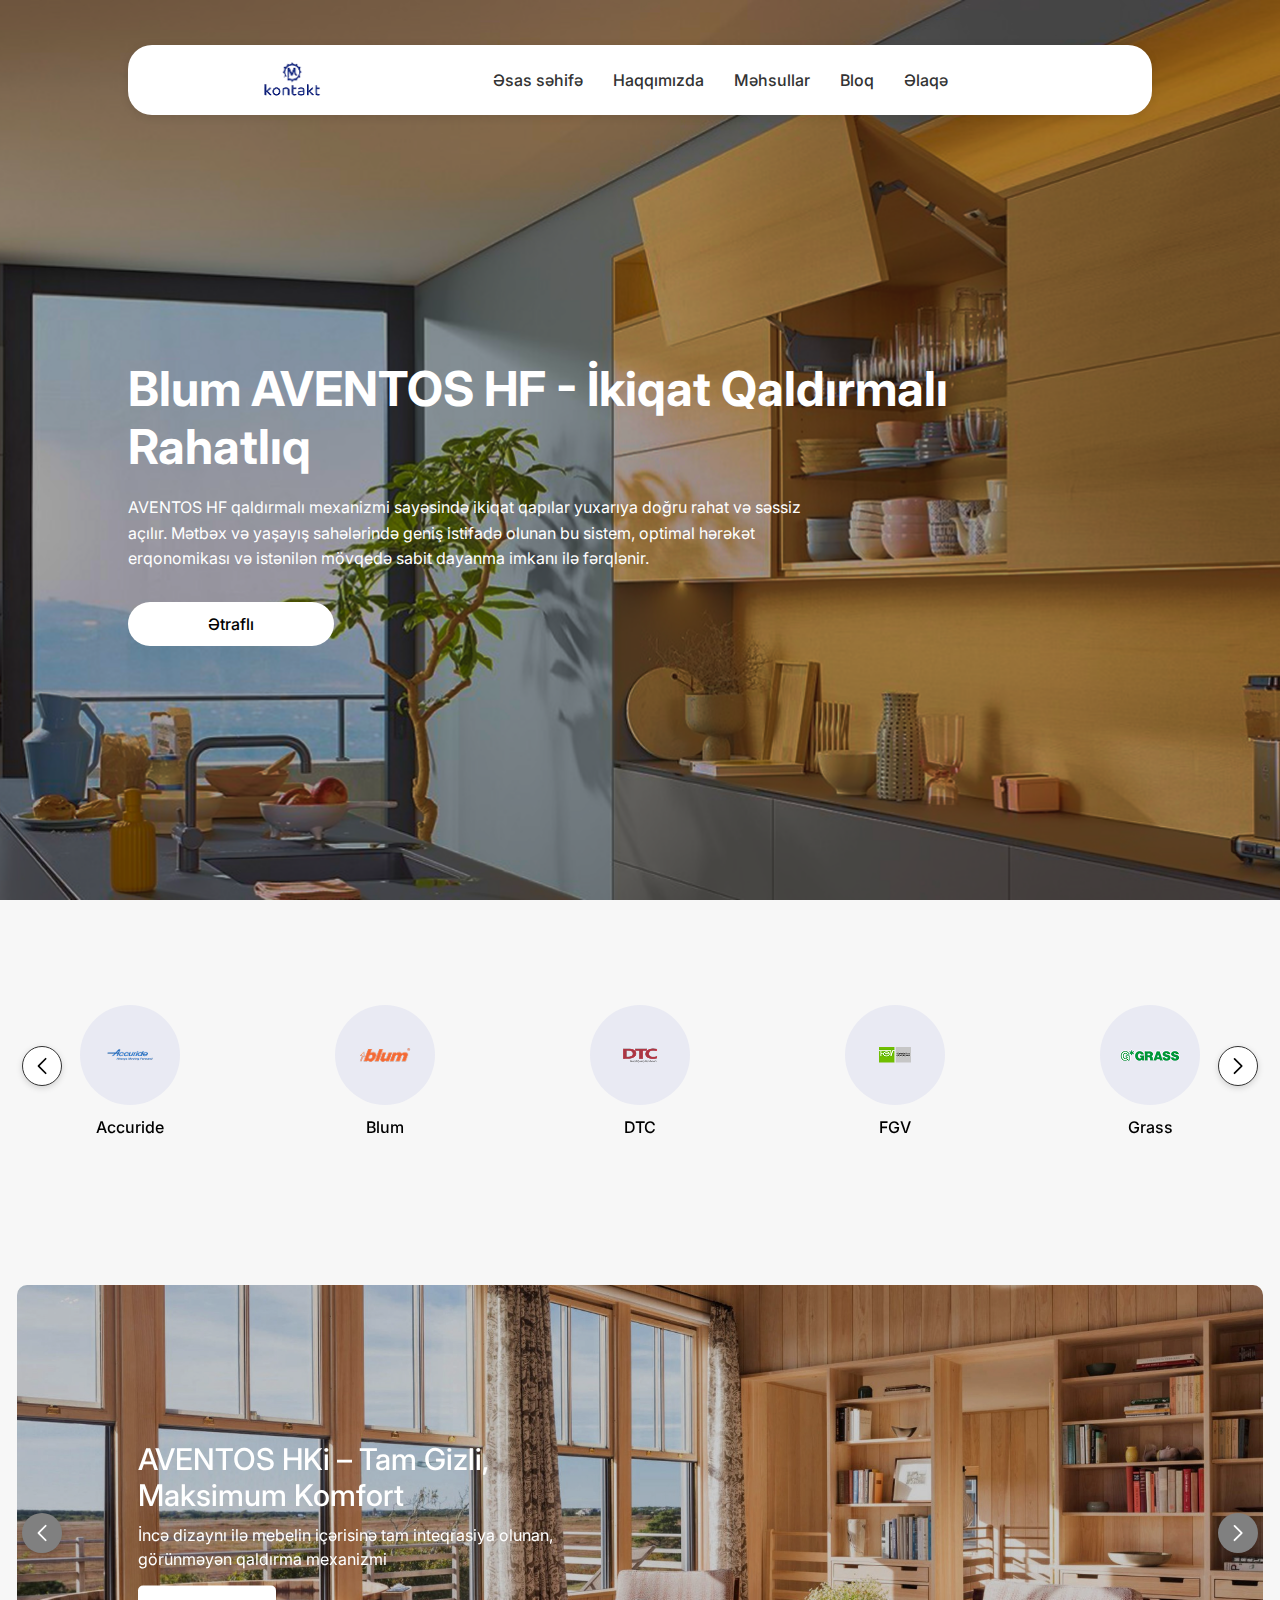
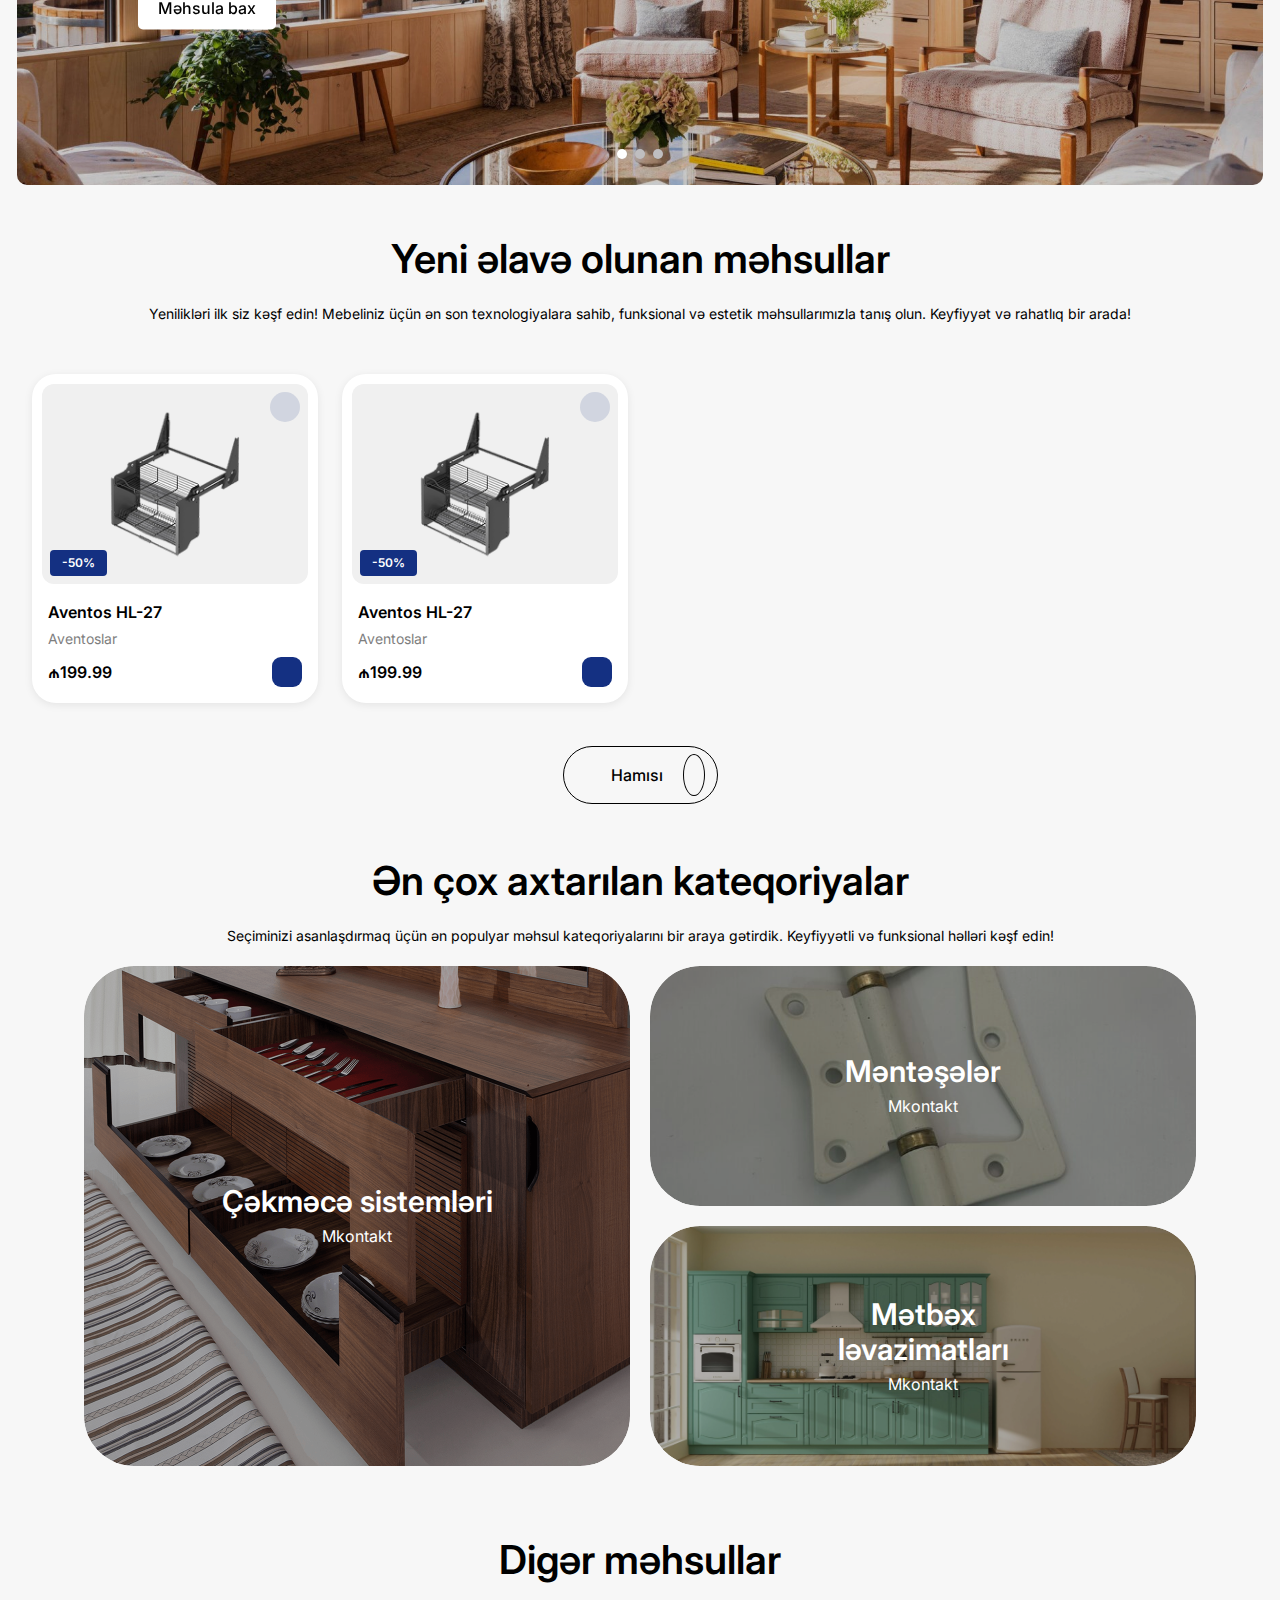
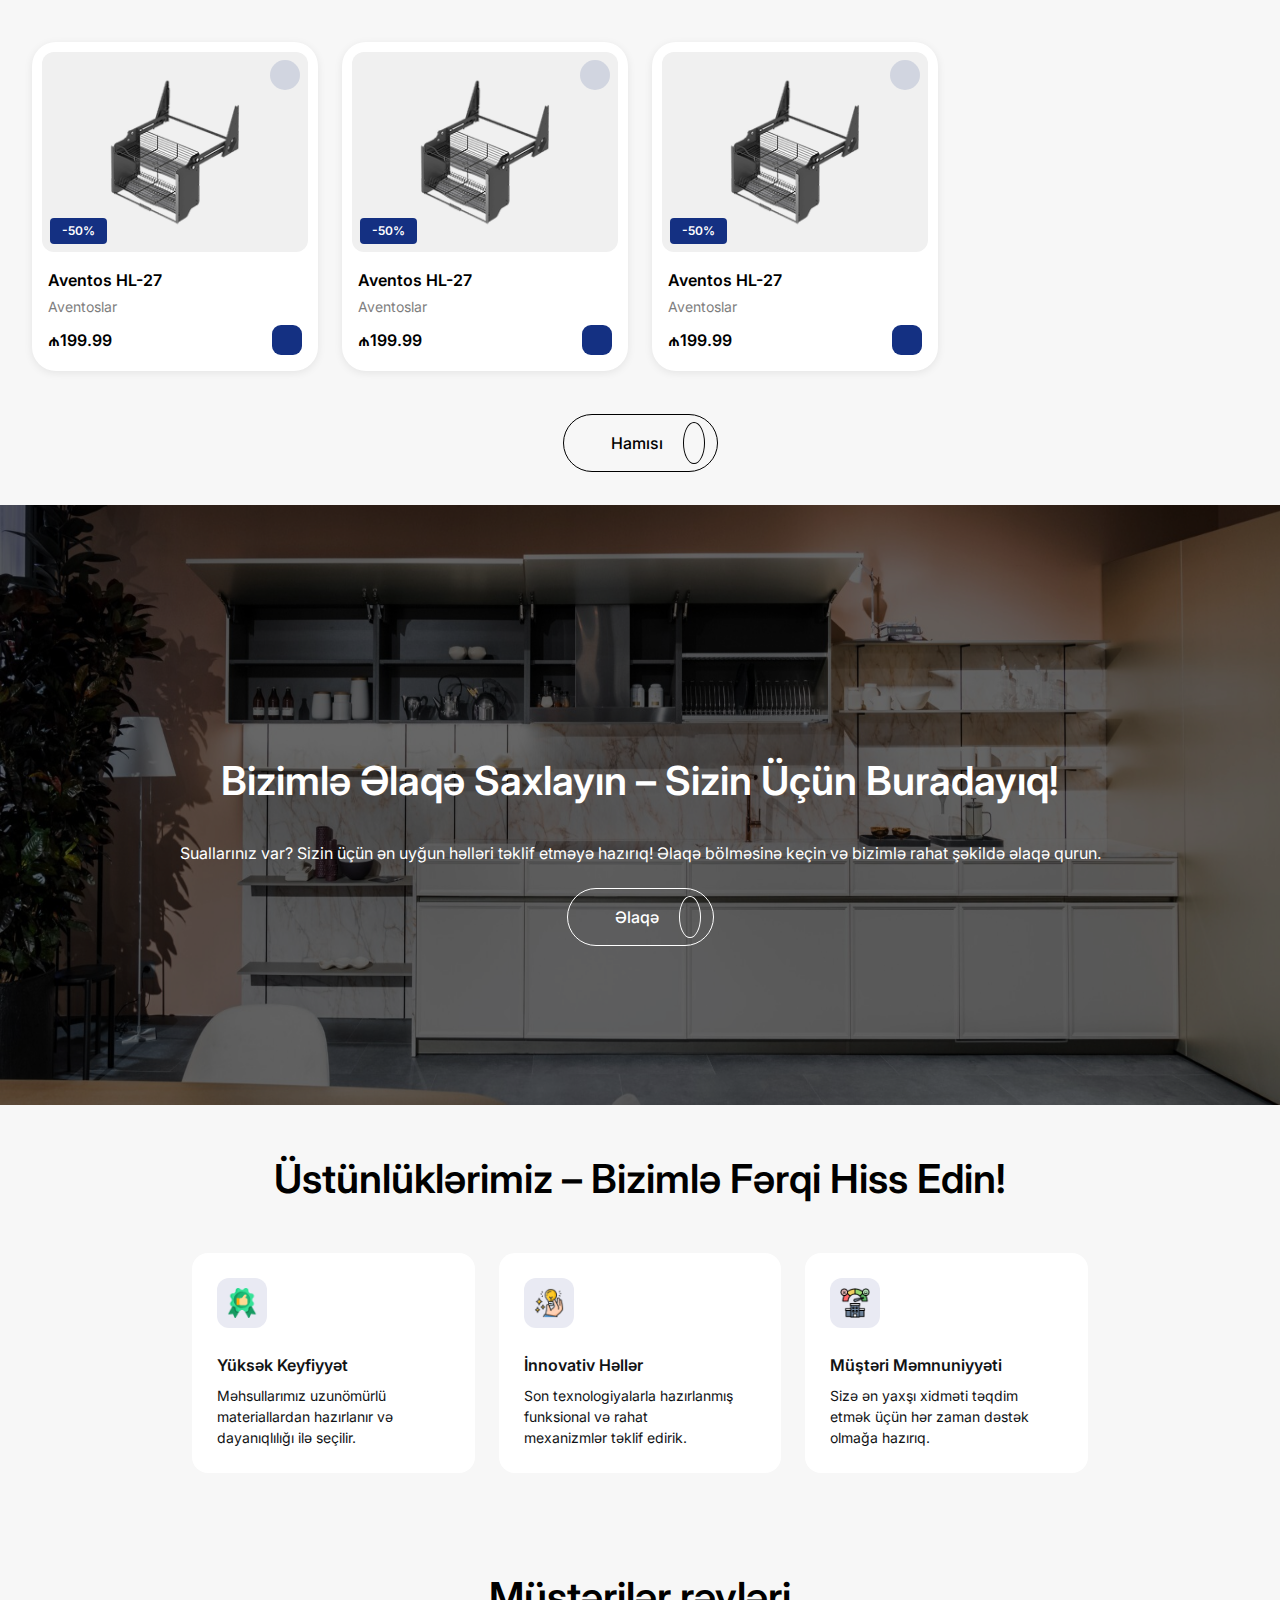
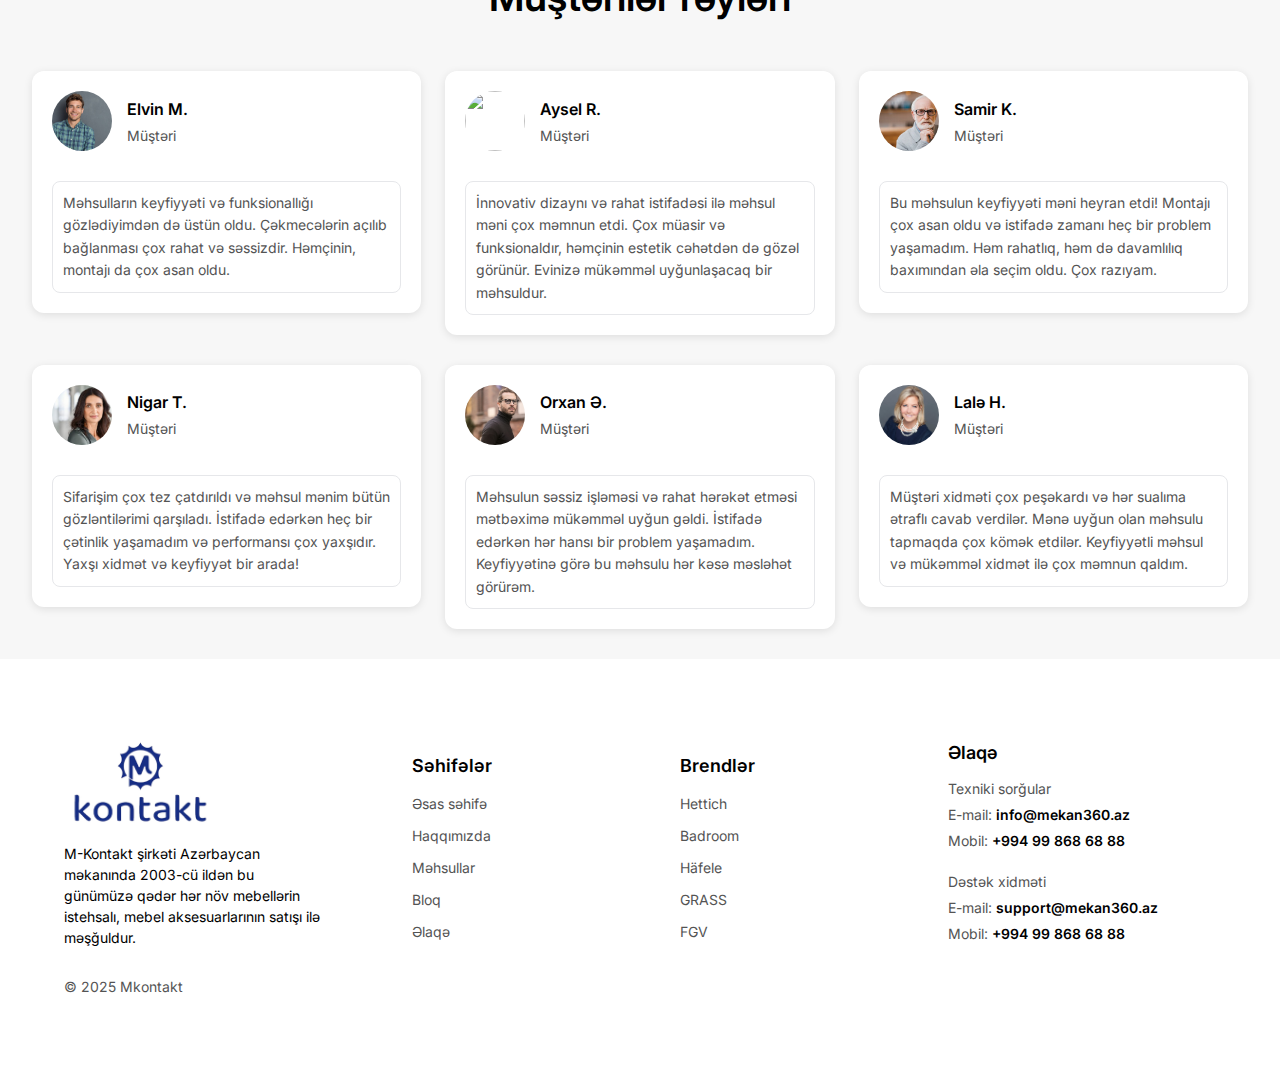
==== commit 4d2a2092: "products and product-detail done" ====
--- a/index.html
+++ b/index.html
@@ -26,7 +26,7 @@
   <body>
     <div id="overlay"></div>
 
-    <header>
+    <header id="home-header">
       <div class="header-bg">
         <img src="images/home-main-banner.png" alt="Banner" />
 
@@ -36,9 +36,9 @@
           </div>
           <nav class="navbar">
             <ul>
-              <li><a href="#">Əsas səhifə</a></li>
+              <li><a href="index.html">Əsas səhifə</a></li>
               <li><a href="#">Haqqımızda</a></li>
-              <li><a href="#">Məhsullar</a></li>
+              <li><a href="products.html">Məhsullar</a></li>
               <li><a href="#">Bloq</a></li>
               <li><a href="#">Əlaqə</a></li>
             </ul>
@@ -58,7 +58,7 @@
           <ul class="list-unstyled outside-ul">
             <li>
               <div>
-                <a href="#">Əsas səhifə</a>
+                <a href="index.html">Əsas səhifə</a>
               </div>
               <div class="openmenu-divider-outside"></div>
             </li>
@@ -68,7 +68,7 @@
               </div>
               <div class="openmenu-divider-outside"></div>
             </li>
-            <li><a href="#">Məhsullar</a></li>
+            <li><a href="products.html">Məhsullar</a></li>
             <div class="openmenu-divider-outside"></div>
             <li><a href="#">Bloq</a></li>
             <div class="openmenu-divider-outside"></div>
@@ -281,7 +281,7 @@
       </div>
 
       <div class="see-all-products-btn">
-        <a href="#"
+        <a href="products.html"
           ><span>Hamısı</span> <i class="fa-solid fa-arrow-right"></i
         ></a>
       </div>
@@ -410,7 +410,7 @@
       </div>
 
       <div class="see-all-products-btn">
-        <a href="#"
+        <a href="products.html"
           ><span>Hamısı</span> <i class="fa-solid fa-arrow-right"></i
         ></a>
       </div>
@@ -635,11 +635,11 @@
         <div class="footer-column">
           <h6>Səhifələr</h6>
           <ul>
-            <li><a href="#">Əsas səhifə</a></li>
+            <li><a href="index.html">Əsas səhifə</a></li>
+            <li><a href="#">Haqqımızda</a></li>
+            <li><a href="products.html">Məhsullar</a></li>
             <li><a href="#">Bloq</a></li>
             <li><a href="#">Əlaqə</a></li>
-            <li><a href="#">Haqqımızda</a></li>
-            <li><a href="#">Məhsullar</a></li>
           </ul>
         </div>
 
--- a/styles/style.css
+++ b/styles/style.css
@@ -6,12 +6,12 @@
 }
 
 ::-moz-selection {
-  background: rgb(235, 129, 55);
+  background: rgb(23, 45, 131);
   color: white;
 }
 
 ::selection {
-  background: rgb(235, 129, 55);
+  background: rgb(23, 45, 131);
   color: white;
 }
 
@@ -26,25 +26,47 @@
   z-index: 200;
 }
 
-header {
+#mini-routes {
   background-color: rgb(247, 247, 247);
-}
-header .header-bg {
+  padding: 30px 0px;
+}
+#mini-routes .routes {
+  display: flex;
+  gap: 8px;
+  width: 80%;
+  margin: auto;
+}
+#mini-routes .routes .route {
+  color: rgb(23, 45, 131);
+  text-decoration: none;
+}
+#mini-routes .routes .active {
+  color: rgb(100, 92, 95);
+}
+#mini-routes .routes i {
+  color: rgb(100, 92, 95);
+  font-size: 14px;
+}
+
+#home-header {
+  background-color: rgb(247, 247, 247);
+}
+#home-header .header-bg {
   position: relative;
   width: 100%;
 }
-header .header-bg img {
+#home-header .header-bg img {
   width: 100%;
   height: 900px;
   -o-object-fit: cover;
      object-fit: cover;
 }
 @media (max-width: 768px) {
-  header .header-bg img {
+  #home-header .header-bg img {
     height: 600px;
   }
 }
-header .header-bg .header-container {
+#home-header .header-bg .header-container {
   position: absolute;
   top: 5%;
   left: 50%;
@@ -59,79 +81,79 @@
   padding: 0 40px;
   box-shadow: 0 2px 10px rgba(0, 0, 0, 0.1);
 }
-header .header-bg .header-container .logo {
+#home-header .header-bg .header-container .logo {
   width: 150px;
   margin-top: 25px;
 }
-header .header-bg .header-container .logo img {
+#home-header .header-bg .header-container .logo img {
   width: 100%;
   height: 100%;
   -o-object-fit: cover;
      object-fit: cover;
 }
-header .header-bg .header-container .navbar {
+#home-header .header-bg .header-container .navbar {
   margin-top: 15px;
 }
-header .header-bg .header-container .navbar ul {
+#home-header .header-bg .header-container .navbar ul {
   display: flex;
   list-style: none;
   gap: 30px;
 }
-header .header-bg .header-container .navbar ul li a {
+#home-header .header-bg .header-container .navbar ul li a {
   text-decoration: none;
   color: #333;
   font-weight: 500;
   transition: 0.2s ease-in-out;
 }
-header .header-bg .header-container .navbar ul li a:hover {
+#home-header .header-bg .header-container .navbar ul li a:hover {
   color: rgb(20, 48, 130);
 }
-header .header-bg .header-container .header-icons {
+#home-header .header-bg .header-container .header-icons {
   display: flex;
   align-items: center;
   gap: 20px;
 }
-header .header-bg .header-container .header-icons a {
+#home-header .header-bg .header-container .header-icons a {
   color: #333;
   font-size: 18px;
   transition: 0.2s ease-in-out;
 }
-header .header-bg .header-container .header-icons a:hover {
+#home-header .header-bg .header-container .header-icons a:hover {
   color: rgb(20, 48, 130);
 }
-header .header-bg .header-container .responsive-navbar {
+#home-header .header-bg .header-container .responsive-navbar {
   display: none;
   font-size: 18px;
 }
-header .header-bg .header-container .responsive-navbar i {
+#home-header .header-bg .header-container .responsive-navbar i {
   cursor: pointer;
   transition: 0.3s ease-in-out;
   margin-right: 20px;
 }
 @media (max-width: 600px) {
-  header .header-bg .header-container .responsive-navbar i {
+  #home-header .header-bg .header-container .responsive-navbar i {
     margin-right: 10px;
   }
 }
 @media (max-width: 400px) {
-  header .header-bg .header-container .responsive-navbar i {
+  #home-header .header-bg .header-container .responsive-navbar i {
     margin-right: 2px;
   }
 }
-header .header-bg .header-container .responsive-navbar a i {
+#home-header .header-bg .header-container .responsive-navbar a i {
   text-decoration: none;
   color: #333;
 }
 @media (max-width: 991px) {
-  header .header-bg .header-container .navbar,
-  header .header-bg .header-container .header-icons {
+  #home-header .header-bg .header-container .navbar,
+  #home-header .header-bg .header-container .header-icons {
     display: none;
   }
-  header .header-bg .header-container .responsive-navbar {
+  #home-header .header-bg .header-container .responsive-navbar {
     display: block;
   }
 }
-header .header-bg .responsive-header-container {
+#home-header .header-bg .responsive-header-container {
   position: fixed;
   width: 100%;
   height: 300px;
@@ -144,53 +166,53 @@
   z-index: 999;
   transition: 0.3s ease-in-out;
 }
-header .header-bg .responsive-header-container .outside-ul {
+#home-header .header-bg .responsive-header-container .outside-ul {
   padding: 0px 15px;
   font-weight: 600;
 }
-header .header-bg .responsive-header-container .outside-ul li a {
+#home-header .header-bg .responsive-header-container .outside-ul li a {
   display: inline-block;
   color: rgb(20, 48, 130);
   padding: 5px 0px;
   text-decoration: none;
 }
-header .header-bg .responsive-header-container .outside-ul .inside-ul {
+#home-header .header-bg .responsive-header-container .outside-ul .inside-ul {
   margin-left: 10px;
   margin-top: 10px;
   font-weight: 400;
 }
-header .header-bg .responsive-header-container .outside-ul .inside-ul li a {
+#home-header .header-bg .responsive-header-container .outside-ul .inside-ul li a {
   display: inline-block;
   color: rgb(42, 36, 49);
   padding: 5px 0px;
   text-decoration: none;
 }
-header .header-bg .responsive-header-container .openmenu-divider-outside {
+#home-header .header-bg .responsive-header-container .openmenu-divider-outside {
   height: 0.5px;
   margin: 5px auto;
   background-color: rgba(222, 222, 229, 0.8);
 }
-header .header-bg .responsive-header-container .openmenu-divider-inside {
+#home-header .header-bg .responsive-header-container .openmenu-divider-inside {
   height: 0.5px;
   margin: 5px auto;
   background-color: rgba(222, 222, 229, 0.6);
 }
-header .header-bg .responsive-header-container .responsive-openmenu-icons {
+#home-header .header-bg .responsive-header-container .responsive-openmenu-icons {
   display: flex;
   justify-content: center;
   align-items: center;
   padding: 20px 0px;
 }
-header .header-bg .responsive-header-container .responsive-openmenu-icons a {
+#home-header .header-bg .responsive-header-container .responsive-openmenu-icons a {
   text-decoration: none;
   color: rgb(42, 36, 49);
 }
-header .header-bg .responsive-header-container .responsive-openmenu-icons a i {
+#home-header .header-bg .responsive-header-container .responsive-openmenu-icons a i {
   padding: 0px 15px;
   cursor: pointer;
   font-size: 20px;
 }
-header .header-bg .responsive-header-container button {
+#home-header .header-bg .responsive-header-container button {
   outline: none;
   padding: 3px 12px;
   background-color: rgb(20, 48, 130);
@@ -198,7 +220,7 @@
   border: 1px solid rgb(20, 48, 130);
   border-radius: 5px;
 }
-header .header-bg .main-banner-content {
+#home-header .header-bg .main-banner-content {
   position: absolute;
   top: 40%;
   left: 10%;
@@ -208,28 +230,28 @@
   text-align: left;
 }
 @media (max-width: 576px) {
-  header .header-bg .main-banner-content {
+  #home-header .header-bg .main-banner-content {
     top: 25%;
   }
 }
-header .header-bg .main-banner-content h1 {
+#home-header .header-bg .main-banner-content h1 {
   font-size: 48px;
   font-weight: 700;
   margin-bottom: 20px;
   line-height: 1.2;
 }
 @media (max-width: 768px) {
-  header .header-bg .main-banner-content h1 {
+  #home-header .header-bg .main-banner-content h1 {
     font-size: 30px;
   }
 }
-header .header-bg .main-banner-content p {
+#home-header .header-bg .main-banner-content p {
   font-size: 16px;
   line-height: 1.6;
   margin-bottom: 30px;
   max-width: 700px;
 }
-header .header-bg .main-banner-content .main-banner-content-btn {
+#home-header .header-bg .main-banner-content .main-banner-content-btn {
   display: inline-block;
   padding: 10px 80px;
   background-color: white;
@@ -239,9 +261,299 @@
   font-weight: 500;
   transition: 0.2s ease-in-out;
 }
-header .header-bg .main-banner-content .main-banner-content-btn:hover {
+#home-header .header-bg .main-banner-content .main-banner-content-btn:hover {
   background-color: rgb(20, 48, 130);
   color: white;
+}
+
+#layout-header {
+  background-color: rgb(247, 247, 247);
+  padding: 20px 0px;
+}
+#layout-header .header-bg {
+  position: relative;
+  width: 100%;
+  padding: 30px 0px;
+}
+#layout-header .header-bg .header-container {
+  position: absolute;
+  top: 5%;
+  left: 50%;
+  transform: translateX(-50%);
+  display: flex;
+  justify-content: space-around;
+  align-items: center;
+  background-color: #fff;
+  border-radius: 24px;
+  width: 80%;
+  height: 70px;
+  padding: 0 40px;
+  box-shadow: 0 2px 10px rgba(0, 0, 0, 0.1);
+}
+#layout-header .header-bg .header-container .logo {
+  width: 150px;
+  margin-top: 25px;
+}
+#layout-header .header-bg .header-container .logo img {
+  width: 100%;
+  height: 100%;
+  -o-object-fit: cover;
+     object-fit: cover;
+}
+#layout-header .header-bg .header-container .navbar {
+  margin-top: 15px;
+}
+#layout-header .header-bg .header-container .navbar ul {
+  display: flex;
+  list-style: none;
+  gap: 30px;
+}
+#layout-header .header-bg .header-container .navbar ul li a {
+  text-decoration: none;
+  color: #333;
+  font-weight: 500;
+  transition: 0.2s ease-in-out;
+}
+#layout-header .header-bg .header-container .navbar ul li a:hover {
+  color: rgb(20, 48, 130);
+}
+#layout-header .header-bg .header-container .header-icons {
+  display: flex;
+  align-items: center;
+  gap: 20px;
+}
+#layout-header .header-bg .header-container .header-icons a {
+  color: #333;
+  font-size: 18px;
+  transition: 0.2s ease-in-out;
+}
+#layout-header .header-bg .header-container .header-icons a:hover {
+  color: rgb(20, 48, 130);
+}
+#layout-header .header-bg .header-container .responsive-navbar {
+  display: none;
+  font-size: 18px;
+}
+#layout-header .header-bg .header-container .responsive-navbar i {
+  cursor: pointer;
+  transition: 0.3s ease-in-out;
+  margin-right: 20px;
+}
+@media (max-width: 600px) {
+  #layout-header .header-bg .header-container .responsive-navbar i {
+    margin-right: 10px;
+  }
+}
+@media (max-width: 400px) {
+  #layout-header .header-bg .header-container .responsive-navbar i {
+    margin-right: 2px;
+  }
+}
+#layout-header .header-bg .header-container .responsive-navbar a i {
+  text-decoration: none;
+  color: #333;
+}
+@media (max-width: 991px) {
+  #layout-header .header-bg .header-container .navbar,
+  #layout-header .header-bg .header-container .header-icons {
+    display: none;
+  }
+  #layout-header .header-bg .header-container .responsive-navbar {
+    display: block;
+  }
+}
+#layout-header .header-bg .responsive-header-container {
+  position: fixed;
+  width: 100%;
+  height: 300px;
+  max-height: calc(100% - 40px);
+  left: -100%;
+  top: 0;
+  background-color: #f3f5ec;
+  padding-top: 20px;
+  font-size: 16px;
+  z-index: 999;
+  transition: 0.3s ease-in-out;
+}
+#layout-header .header-bg .responsive-header-container .outside-ul {
+  padding: 0px 15px;
+  font-weight: 600;
+}
+#layout-header .header-bg .responsive-header-container .outside-ul li a {
+  display: inline-block;
+  color: rgb(20, 48, 130);
+  padding: 5px 0px;
+  text-decoration: none;
+}
+#layout-header .header-bg .responsive-header-container .outside-ul .inside-ul {
+  margin-left: 10px;
+  margin-top: 10px;
+  font-weight: 400;
+}
+#layout-header .header-bg .responsive-header-container .outside-ul .inside-ul li a {
+  display: inline-block;
+  color: rgb(42, 36, 49);
+  padding: 5px 0px;
+  text-decoration: none;
+}
+#layout-header .header-bg .responsive-header-container .openmenu-divider-outside {
+  height: 0.5px;
+  margin: 5px auto;
+  background-color: rgba(222, 222, 229, 0.8);
+}
+#layout-header .header-bg .responsive-header-container .openmenu-divider-inside {
+  height: 0.5px;
+  margin: 5px auto;
+  background-color: rgba(222, 222, 229, 0.6);
+}
+#layout-header .header-bg .responsive-header-container .responsive-openmenu-icons {
+  display: flex;
+  justify-content: center;
+  align-items: center;
+  padding: 20px 0px;
+}
+#layout-header .header-bg .responsive-header-container .responsive-openmenu-icons a {
+  text-decoration: none;
+  color: rgb(42, 36, 49);
+}
+#layout-header .header-bg .responsive-header-container .responsive-openmenu-icons a i {
+  padding: 0px 15px;
+  cursor: pointer;
+  font-size: 20px;
+}
+#layout-header .header-bg .responsive-header-container button {
+  outline: none;
+  padding: 3px 12px;
+  background-color: rgb(20, 48, 130);
+  color: #fff;
+  border: 1px solid rgb(20, 48, 130);
+  border-radius: 5px;
+}
+
+footer {
+  background-color: #fff;
+  padding-bottom: 50px;
+}
+footer .footer-container {
+  width: 90%;
+  margin: 0 auto;
+  display: flex;
+  flex-wrap: wrap;
+  justify-content: space-between;
+  align-items: center;
+}
+footer .footer-column {
+  flex: 1 1 23%;
+  margin-bottom: 20px;
+}
+footer .footer-left {
+  flex: 1 1 30%;
+}
+footer h6 {
+  color: rgb(0, 0, 0);
+  font-size: 18px;
+  font-weight: 600;
+  margin-bottom: 15px;
+}
+footer p {
+  color: rgb(84, 84, 84);
+  font-size: 14px;
+  margin-bottom: 10px;
+}
+footer .logo-content {
+  width: 75%;
+  color: rgb(0, 0, 0);
+}
+footer a {
+  text-decoration: none;
+  color: rgb(84, 84, 84);
+  font-size: 14px;
+}
+footer a:hover {
+  color: rgb(20, 48, 130);
+}
+footer a span {
+  font-weight: 600;
+  color: rgb(0, 0, 0);
+}
+footer ul {
+  list-style: none;
+  margin: 0;
+  padding: 0;
+}
+footer ul li {
+  margin-bottom: 8px;
+}
+footer .social-icons {
+  display: flex;
+  gap: 10px;
+  margin-bottom: 10px;
+}
+footer .social-icons li a {
+  font-size: 18px;
+  color: rgb(0, 0, 0);
+}
+footer .social-icons li a:hover {
+  color: rgb(20, 48, 130);
+}
+footer .footer-logo {
+  margin-bottom: 10px;
+}
+footer .footer-logo img {
+  max-width: 150px;
+  height: auto;
+  display: block;
+}
+footer .footer-contact-box {
+  margin-bottom: 20px;
+}
+footer .footer-contact-box h6 {
+  margin-bottom: 10px;
+}
+footer .footer-contact-box p {
+  margin: 0 0 5px;
+}
+footer .footer-copyright {
+  color: rgb(84, 84, 84);
+  font-size: 14px;
+  display: block;
+  margin-top: 10px;
+}
+@media (max-width: 768px) {
+  footer .footer-container {
+    flex-wrap: wrap;
+    text-align: center;
+  }
+  footer .footer-container .footer-column {
+    padding: 20px 0px;
+  }
+  footer .footer-container .footer-column .logo-content {
+    margin: auto auto 20px auto;
+  }
+  footer .footer-container .footer-column .footer-logo {
+    display: flex;
+    justify-self: center;
+  }
+  footer .footer-container .footer-column .social-icons {
+    display: flex;
+    justify-content: center;
+  }
+  footer .footer-left {
+    flex: 1 1 50%;
+    order: 1;
+  }
+  footer .footer-contact {
+    flex: 1 1 50%;
+    order: 2;
+  }
+  footer .footer-column:nth-of-type(2) {
+    flex: 1 1 50%;
+    order: 3;
+  }
+  footer .footer-column:nth-of-type(3) {
+    flex: 1 1 50%;
+    order: 4;
+  }
 }
 
 #partners-slider-section {
@@ -1096,128 +1408,693 @@
   }
 }
 
-footer {
-  background-color: #fff;
-  padding-bottom: 50px;
-}
-footer .footer-container {
+#products-container {
+  background-color: rgb(247, 247, 247);
+  padding-bottom: 30px;
+}
+#products-container .products-container-content {
+  padding-bottom: 30px;
+  text-align: center;
+}
+#products-container .products-container-content h3 {
+  color: rgb(0, 0, 0);
+  font-size: 40px;
+  font-weight: 600;
+}
+#products-container .regulation-products {
   width: 90%;
-  margin: 0 auto;
-  display: flex;
-  flex-wrap: wrap;
+  margin: auto;
+  padding-bottom: 30px;
+}
+#products-container .regulation-products .regulation-products-content-wrapper {
+  display: flex;
+  flex-direction: column;
+  align-items: flex-end;
+}
+#products-container .regulation-products .regulation-products-content-wrapper .regulation-products-content {
+  display: flex;
+  gap: 10px;
+  align-items: center;
+  color: rgb(20, 48, 130);
+}
+#products-container .regulation-products .regulation-products-content-wrapper .regulation-products-content div,
+#products-container .regulation-products .regulation-products-content-wrapper .regulation-products-content i {
+  cursor: pointer;
+}
+#products-container .regulation-products .regulation-products-content-wrapper .regulation-products-content i {
+  font-size: 20px;
+  margin-top: 5px;
+}
+#products-container .regulation-products .regulation-products-content-wrapper .regulation-products-dropdown {
+  display: none;
+  margin-top: 20px;
+  width: 160px;
+  background-color: white;
+  border-radius: 10px;
+  padding: 15px;
+  box-shadow: 0 2px 8px rgba(0, 0, 0, 0.1);
+  z-index: 10;
+}
+#products-container .regulation-products .regulation-products-content-wrapper .regulation-products-dropdown .cheapest,
+#products-container .regulation-products .regulation-products-content-wrapper .regulation-products-dropdown .expensive {
+  cursor: pointer;
+  border-radius: 10px;
+  border: 1px solid rgba(37, 49, 133, 0.2);
+  padding: 10px;
+  color: rgb(0, 0, 0);
+  transition: 0.3s ease;
+}
+#products-container .regulation-products .regulation-products-content-wrapper .regulation-products-dropdown .cheapest:hover,
+#products-container .regulation-products .regulation-products-content-wrapper .regulation-products-dropdown .expensive:hover {
+  background-color: rgba(37, 49, 133, 0.1);
+}
+#products-container .regulation-products .regulation-products-content-wrapper .regulation-products-dropdown .expensive {
+  margin-top: 10px;
+}
+#products-container .filter-and-products {
+  width: 95%;
+  margin: auto;
+  display: flex;
+  gap: 20px;
+}
+@media (max-width: 991px) {
+  #products-container .filter-and-products {
+    display: block;
+  }
+}
+#products-container .filter-and-products .filter {
+  width: 20%;
+  padding: 20px 0px;
+}
+@media (max-width: 991px) {
+  #products-container .filter-and-products .filter {
+    width: 100%;
+  }
+}
+#products-container .filter-and-products .filter .filter-title {
+  font-size: 18px;
+  font-weight: 600;
+  margin-bottom: 16px;
+  color: rgb(0, 0, 0);
+}
+#products-container .filter-and-products .filter .filter-by {
+  margin-bottom: 16px;
+  cursor: pointer;
+  align-items: center;
   justify-content: space-between;
-  align-items: center;
-}
-footer .footer-column {
-  flex: 1 1 23%;
-  margin-bottom: 20px;
-}
-footer .footer-left {
-  flex: 1 1 30%;
-}
-footer h6 {
-  color: rgb(0, 0, 0);
-  font-size: 18px;
-  font-weight: 600;
-  margin-bottom: 15px;
-}
-footer p {
-  color: rgb(84, 84, 84);
-  font-size: 14px;
-  margin-bottom: 10px;
-}
-footer .logo-content {
-  width: 75%;
-  color: rgb(0, 0, 0);
-}
-footer a {
-  text-decoration: none;
-  color: rgb(84, 84, 84);
-  font-size: 14px;
-}
-footer a:hover {
+}
+#products-container .filter-and-products .filter .filter-by .toggle-filter {
+  display: flex;
+  justify-content: space-between;
+}
+#products-container .filter-and-products .filter .filter-by .toggle-filter .filter-by-name {
+  font-size: 15px;
+  font-weight: 600;
   color: rgb(20, 48, 130);
 }
-footer a span {
-  font-weight: 600;
-  color: rgb(0, 0, 0);
-}
-footer ul {
+#products-container .filter-and-products .filter .filter-by .toggle-filter .filter-by-icon {
+  transition: transform 0.3s ease;
+}
+#products-container .filter-and-products .filter .filter-by .toggle-filter .filter-by-icon i {
+  font-size: 14px;
+  color: rgb(20, 48, 130);
+}
+#products-container .filter-and-products .filter .filter-by .filter-dropdown {
+  margin-top: 8px;
+  max-height: 0;
+  overflow: hidden;
+  transition: max-height 0.3s ease;
+}
+#products-container .filter-and-products .filter .filter-by .filter-dropdown ul {
   list-style: none;
   margin: 0;
   padding: 0;
 }
-footer ul li {
+#products-container .filter-and-products .filter .filter-by .filter-dropdown ul li {
+  font-size: 14px;
+  padding: 8px 0;
+  color: #333;
+  transition: color 0.3s ease;
+}
+#products-container .filter-and-products .filter .filter-by .filter-dropdown ul li:hover {
+  color: rgb(20, 48, 130);
+}
+#products-container .filter-and-products .filter .filter-by .filter-dropdown .price-avg {
+  display: flex;
+  justify-content: space-between;
+  gap: 10px;
+}
+#products-container .filter-and-products .filter .filter-by .filter-dropdown .price-avg .min-price,
+#products-container .filter-and-products .filter .filter-by .filter-dropdown .price-avg .max-price {
+  flex: 1;
+}
+#products-container .filter-and-products .filter .filter-by .filter-dropdown .price-avg .min-price input,
+#products-container .filter-and-products .filter .filter-by .filter-dropdown .price-avg .max-price input {
+  width: 100%;
+  padding: 6px;
+  border: 1px solid #ccc;
+  border-radius: 4px;
+  outline: none;
+}
+#products-container .filter-and-products .filter .filter-by .filter-dropdown .price-avg .min-price input:focus,
+#products-container .filter-and-products .filter .filter-by .filter-dropdown .price-avg .max-price input:focus {
+  border-color: rgb(20, 48, 130);
+}
+#products-container .filter-and-products .filter .filter-by.active .filter-dropdown {
+  max-height: 300px;
+}
+#products-container .filter-and-products .filter .filter-by.active .filter-by-icon {
+  transform: rotate(180deg);
+}
+#products-container .filter-and-products .filter .filter-btns {
+  display: flex;
+  gap: 10px;
+  margin-top: 20px;
+}
+#products-container .filter-and-products .filter .filter-btns .apply-btn,
+#products-container .filter-and-products .filter .filter-btns .reset-btn {
+  flex: 1;
+  padding: 10px 16px;
+  border: none;
+  border-radius: 4px;
+  font-size: 14px;
+  cursor: pointer;
+  transition: background-color 0.3s ease;
+}
+#products-container .filter-and-products .filter .filter-btns .apply-btn:hover,
+#products-container .filter-and-products .filter .filter-btns .reset-btn:hover {
+  opacity: 0.8;
+}
+#products-container .filter-and-products .filter .filter-btns .apply-btn {
+  background-color: rgb(20, 48, 130);
+  color: #fff;
+}
+#products-container .filter-and-products .filter .filter-btns .reset-btn {
+  background-color: #ccc;
+  color: #333;
+}
+#products-container .filter-and-products .if-products-exists .products-list {
+  width: 75%;
+  margin: auto;
+}
+@media (max-width: 991px) {
+  #products-container .filter-and-products .if-products-exists .products-list {
+    width: 100%;
+  }
+}
+#products-container .filter-and-products .if-products-exists .products-list .product-box {
+  padding: 10px 10px 0px 10px;
+  background-color: #fff;
+  border-radius: 24px;
+  overflow: hidden;
+  box-shadow: 0 2px 8px rgba(0, 0, 0, 0.08);
+}
+#products-container .filter-and-products .if-products-exists .products-list .product-box .product-img {
+  position: relative;
+  background-color: rgb(240, 240, 240);
+  text-align: center;
+  border-radius: 12px;
+}
+#products-container .filter-and-products .if-products-exists .products-list .product-box .product-img img {
+  max-width: 100%;
+  height: 200px;
+  -o-object-fit: cover;
+     object-fit: cover;
+  display: inline-block;
+  border-radius: 12px;
+}
+#products-container .filter-and-products .if-products-exists .products-list .product-box .product-img .product-discount-percent {
+  position: absolute;
+  bottom: 8px;
+  left: 8px;
+  background-color: rgb(20, 48, 130);
+  color: #fff;
+  font-size: 12px;
+  font-weight: 600;
+  padding: 4px 12px;
+  border-radius: 4px;
+}
+#products-container .filter-and-products .if-products-exists .products-list .product-box .product-img .product-add-to-favourites {
+  position: absolute;
+  top: 8px;
+  right: 8px;
+  width: 30px;
+  height: 30px;
+  border-radius: 50%;
+  background-color: rgba(20, 48, 130, 0.14);
+  display: flex;
+  align-items: center;
+  justify-content: center;
+  cursor: pointer;
+}
+#products-container .filter-and-products .if-products-exists .products-list .product-box .product-img .product-add-to-favourites i {
+  color: white;
+  font-size: 14px;
+  transition: 0.2s ease-in-out;
+}
+#products-container .filter-and-products .if-products-exists .products-list .product-box .product-img .product-add-to-favourites i:hover {
+  color: rgb(20, 48, 130);
+}
+#products-container .filter-and-products .if-products-exists .products-list .product-box .product-content {
+  padding: 16px 6px;
+}
+#products-container .filter-and-products .if-products-exists .products-list .product-box .product-content a {
+  cursor: pointer;
+  text-decoration: none;
+}
+#products-container .filter-and-products .if-products-exists .products-list .product-box .product-content a .title {
+  font-size: 16px;
+  font-weight: 600;
+  color: rgb(0, 0, 0);
+  margin-bottom: 4px;
+  transition: 0.2s ease-in-out;
+}
+#products-container .filter-and-products .if-products-exists .products-list .product-box .product-content a .title:hover {
+  color: rgb(20, 48, 130);
+}
+#products-container .filter-and-products .if-products-exists .products-list .product-box .product-content .description {
+  font-size: 14px;
+  color: rgb(126, 126, 126);
   margin-bottom: 8px;
 }
-footer .social-icons {
-  display: flex;
-  gap: 10px;
-  margin-bottom: 10px;
-}
-footer .social-icons li a {
-  font-size: 18px;
-  color: rgb(0, 0, 0);
-}
-footer .social-icons li a:hover {
+#products-container .filter-and-products .if-products-exists .products-list .product-box .product-content .product-price-and-cart {
+  display: flex;
+  align-items: center;
+  justify-content: space-between;
+}
+#products-container .filter-and-products .if-products-exists .products-list .product-box .product-content .product-price-and-cart .product-price {
+  font-size: 16px;
+  font-weight: 600;
+  color: rgb(0, 0, 0);
+}
+#products-container .filter-and-products .if-products-exists .products-list .product-box .product-content .product-price-and-cart .product-add-to-cart {
+  width: 30px;
+  height: 30px;
+  background-color: rgb(20, 48, 130);
+  border-radius: 30%;
+  display: flex;
+  align-items: center;
+  justify-content: center;
+  cursor: pointer;
+}
+#products-container .filter-and-products .if-products-exists .products-list .product-box .product-content .product-price-and-cart .product-add-to-cart i {
+  color: #fff;
+  font-size: 14px;
+}
+#products-container .filter-and-products .if-products-doesnt-exists {
+  display: none;
+  width: 75%;
+  margin: auto;
+}
+#products-container .filter-and-products .if-products-doesnt-exists .img-container {
+  background-color: white;
+  padding: 30px;
+  border-radius: 40px;
+  display: flex;
+  flex-direction: column;
+  justify-content: center;
+  align-items: center;
+}
+#products-container .filter-and-products .if-products-doesnt-exists .img-container img {
+  width: 150px;
+  height: 150px;
+  -o-object-fit: cover;
+     object-fit: cover;
+}
+#products-container .filter-and-products .if-products-doesnt-exists .img-container .img-container-content {
+  text-align: center;
+}
+#products-container .filter-and-products .if-products-doesnt-exists .img-container .img-container-content h6 {
+  color: rgb(50, 50, 50);
+  font-weight: 500;
+  font-size: 36px;
+  padding: 15px 0px;
+}
+#products-container .filter-and-products .if-products-doesnt-exists .img-container .img-container-content p {
+  color: rgb(100, 92, 95);
+  font-size: 16px;
+}
+#products-container .pagination {
+  padding: 50px 0px;
+  width: 100%;
+  display: flex;
+  align-items: center;
+  justify-content: center;
+  gap: 8px;
+}
+#products-container .pagination .page-item {
+  width: 36px;
+  height: 36px;
+  border-radius: 50%;
+  border: 1px solid rgb(0, 0, 0);
+  background-color: #fff;
+  color: rgb(0, 0, 0);
+  display: flex;
+  align-items: center;
+  justify-content: center;
+  cursor: pointer;
+  font-family: sans-serif;
+  font-size: 14px;
+  line-height: 1;
+  transition: 0.3s ease-in-out;
+}
+#products-container .pagination .page-item.active {
+  background-color: rgb(20, 48, 130);
+  border-color: rgb(20, 48, 130);
+  color: #fff;
+}
+#products-container .pagination .page-item:hover {
+  background-color: rgb(20, 48, 130);
+  color: #fff;
+}
+#products-container .pagination .prev,
+#products-container .pagination .next {
+  font-size: 20px;
+}
+
+#selected-product-info {
+  background-color: rgb(247, 247, 247);
+  padding-bottom: 50px;
+}
+#selected-product-info .selected-product-info-container {
+  width: 90%;
+  margin: auto;
+}
+#selected-product-info .selected-product-info-container .selected-product-info-slider {
+  max-width: 90%;
+  margin: auto;
+}
+@media (max-width: 768px) {
+  #selected-product-info .selected-product-info-container .selected-product-info-slider {
+    max-width: 100%;
+  }
+}
+#selected-product-info .selected-product-info-container .selected-product-info-slider .swiper {
+  position: relative;
+  width: 100%;
+}
+@media (max-width: 768px) {
+  #selected-product-info .selected-product-info-container .selected-product-info-slider .swiper {
+    padding: 0;
+  }
+}
+#selected-product-info .selected-product-info-container .selected-product-info-slider .swiper .swiper-wrapper {
+  display: flex;
+  align-items: center;
+}
+#selected-product-info .selected-product-info-container .selected-product-info-slider .swiper .swiper-slide {
+  position: relative;
+  display: flex;
+  justify-content: center;
+  align-items: center;
+  padding: 0px 5px;
+}
+#selected-product-info .selected-product-info-container .selected-product-info-slider .swiper .swiper-slide img {
+  width: 100%;
+  height: 400px;
+  -o-object-fit: cover;
+     object-fit: cover;
+  border-radius: 10px;
+  filter: brightness(80%);
+}
+@media (max-width: 768px) {
+  #selected-product-info .selected-product-info-container .selected-product-info-slider .swiper .swiper-slide img {
+    height: 300px;
+  }
+}
+#selected-product-info .selected-product-info-container .selected-product-info-slider .swiper .swiper-button-prev,
+#selected-product-info .selected-product-info-container .selected-product-info-slider .swiper .swiper-button-next {
+  outline: none;
+  width: 40px;
+  height: 40px;
+  background-color: gray;
+  color: #fff;
+  border-radius: 50%;
+  box-shadow: 0 2px 6px rgba(0, 0, 0, 0.15);
+  display: flex;
+  align-items: center;
+  justify-content: center;
+  transition: 0.2s ease-in-out;
+  font-weight: 600;
+}
+@media (max-width: 576px) {
+  #selected-product-info .selected-product-info-container .selected-product-info-slider .swiper .swiper-button-prev,
+  #selected-product-info .selected-product-info-container .selected-product-info-slider .swiper .swiper-button-next {
+    display: none;
+  }
+}
+#selected-product-info .selected-product-info-container .selected-product-info-slider .swiper .swiper-button-prev:hover,
+#selected-product-info .selected-product-info-container .selected-product-info-slider .swiper .swiper-button-next:hover {
+  background-color: rgb(20, 48, 130);
+}
+#selected-product-info .selected-product-info-container .selected-product-info-slider .swiper .swiper-button-prev::after,
+#selected-product-info .selected-product-info-container .selected-product-info-slider .swiper .swiper-button-next::after {
+  font-size: 16px;
+}
+#selected-product-info .selected-product-info-container .selected-product-info-slider .swiper .swiper-pagination {
+  bottom: 20px !important;
+}
+#selected-product-info .selected-product-info-container .selected-product-info-slider .swiper .swiper-pagination .swiper-pagination-bullet {
+  background-color: rgb(191, 190, 192) !important;
+  opacity: 1;
+  width: 10px;
+  height: 10px;
+}
+#selected-product-info .selected-product-info-container .selected-product-info-slider .swiper .swiper-pagination .swiper-pagination-bullet-active {
+  background-color: rgb(20, 48, 130) !important;
+}
+#selected-product-info .selected-product-info-container .selected-product-info-content h1 {
+  font-size: 36px;
+  font-weight: 700;
+  color: #000;
+  margin-bottom: 8px;
+}
+#selected-product-info .selected-product-info-container .selected-product-info-content .subtitle {
+  display: block;
+  font-size: 16px;
   color: rgb(20, 48, 130);
-}
-footer .footer-logo {
-  margin-bottom: 10px;
-}
-footer .footer-logo img {
-  max-width: 150px;
-  height: auto;
+  margin-bottom: 16px;
+}
+#selected-product-info .selected-product-info-container .selected-product-info-content p {
+  font-size: 14px;
+  line-height: 26px;
+  color: rgb(117, 117, 115);
+  margin-bottom: 24px;
+  max-width: 600px;
+}
+#selected-product-info .selected-product-info-container .selected-product-info-content .price {
   display: block;
-}
-footer .footer-contact-box {
-  margin-bottom: 20px;
-}
-footer .footer-contact-box h6 {
-  margin-bottom: 10px;
-}
-footer .footer-contact-box p {
-  margin: 0 0 5px;
-}
-footer .footer-copyright {
-  color: rgb(84, 84, 84);
-  font-size: 14px;
-  display: block;
-  margin-top: 10px;
-}
-@media (max-width: 768px) {
-  footer .footer-container {
-    flex-wrap: wrap;
-    text-align: center;
-  }
-  footer .footer-container .footer-column {
-    padding: 20px 0px;
-  }
-  footer .footer-container .footer-column .logo-content {
-    margin: auto auto 20px auto;
-  }
-  footer .footer-container .footer-column .footer-logo {
-    display: flex;
-    justify-self: center;
-  }
-  footer .footer-container .footer-column .social-icons {
-    display: flex;
-    justify-content: center;
-  }
-  footer .footer-left {
-    flex: 1 1 50%;
-    order: 1;
-  }
-  footer .footer-contact {
-    flex: 1 1 50%;
-    order: 2;
-  }
-  footer .footer-column:nth-of-type(2) {
-    flex: 1 1 50%;
-    order: 3;
-  }
-  footer .footer-column:nth-of-type(3) {
-    flex: 1 1 50%;
-    order: 4;
-  }
+  font-size: 20px;
+  font-weight: 700;
+  color: rgb(20, 48, 130);
+  margin-bottom: 24px;
+}
+#selected-product-info .selected-product-info-container .selected-product-info-content .count-and-type {
+  display: flex;
+  align-items: center;
+  gap: 16px;
+  margin-bottom: 24px;
+}
+#selected-product-info .selected-product-info-container .selected-product-info-content .count-and-type .counter {
+  display: inline-flex;
+  align-items: center;
+  border: 1px solid #ccc;
+  border-radius: 60px;
+  padding: 0 16px;
+  height: 40px;
+  background-color: #fff;
+}
+#selected-product-info .selected-product-info-container .selected-product-info-content .count-and-type .counter .counter-btn {
+  background: none;
+  border: none;
+  cursor: pointer;
+  font-size: 16px;
+  width: 24px;
+  height: 24px;
+  display: inline-flex;
+  align-items: center;
+  justify-content: center;
+  color: #000;
+}
+#selected-product-info .selected-product-info-container .selected-product-info-content .count-and-type .counter .counter-btn:hover {
+  opacity: 0.7;
+}
+#selected-product-info .selected-product-info-container .selected-product-info-content .count-and-type .counter .counter-value {
+  margin: 0 8px;
+  font-size: 16px;
+  color: #000;
+}
+#selected-product-info .selected-product-info-container .selected-product-info-content .count-and-type .type select {
+  border: 1px solid #ccc;
+  border-radius: 60px;
+  padding: 10px 16px;
+  font-size: 14px;
+  background-color: #fff;
+  color: #000;
+  cursor: pointer;
+}
+#selected-product-info .selected-product-info-container .selected-product-info-content .count-and-type .type select:focus {
+  outline: none;
+}
+#selected-product-info .selected-product-info-container .selected-product-info-content .add-to-cart-btn button {
+  background-color: rgb(20, 48, 130);
+  color: #fff;
+  border: none;
+  border-radius: 60px;
+  padding: 12px 24px;
+  font-size: 16px;
+  font-weight: 600;
+  cursor: pointer;
+}
+#selected-product-info .selected-product-info-container .selected-product-info-content .add-to-cart-btn button:hover {
+  opacity: 0.9;
+}
+
+#product-detail-other-products {
+  padding: 30px 0px;
+  background-color: rgb(247, 247, 247);
+}
+#product-detail-other-products .other-products-content {
+  text-align: center;
+}
+#product-detail-other-products .other-products-content h3 {
+  color: rgb(0, 0, 0);
+  font-size: 32px;
+  font-weight: 600;
+}
+#product-detail-other-products .other-products-container {
+  padding: 30px 0px;
+  width: 95%;
+  margin: auto;
+}
+#product-detail-other-products .other-products-container .product-box {
+  padding: 10px 10px 0px 10px;
+  background-color: #fff;
+  border-radius: 24px;
+  overflow: hidden;
+  box-shadow: 0 2px 8px rgba(0, 0, 0, 0.08);
+}
+#product-detail-other-products .other-products-container .product-box .product-img {
+  position: relative;
+  background-color: rgb(240, 240, 240);
+  text-align: center;
+  border-radius: 12px;
+}
+#product-detail-other-products .other-products-container .product-box .product-img img {
+  max-width: 100%;
+  height: 200px;
+  -o-object-fit: cover;
+     object-fit: cover;
+  display: inline-block;
+  border-radius: 12px;
+}
+#product-detail-other-products .other-products-container .product-box .product-img .product-discount-percent {
+  position: absolute;
+  bottom: 8px;
+  left: 8px;
+  background-color: rgb(20, 48, 130);
+  color: #fff;
+  font-size: 12px;
+  font-weight: 600;
+  padding: 4px 12px;
+  border-radius: 4px;
+}
+#product-detail-other-products .other-products-container .product-box .product-img .product-add-to-favourites {
+  position: absolute;
+  top: 8px;
+  right: 8px;
+  width: 30px;
+  height: 30px;
+  border-radius: 50%;
+  background-color: rgba(20, 48, 130, 0.14);
+  display: flex;
+  align-items: center;
+  justify-content: center;
+  cursor: pointer;
+}
+#product-detail-other-products .other-products-container .product-box .product-img .product-add-to-favourites i {
+  color: white;
+  font-size: 14px;
+  transition: 0.2s ease-in-out;
+}
+#product-detail-other-products .other-products-container .product-box .product-img .product-add-to-favourites i:hover {
+  color: rgb(20, 48, 130);
+}
+#product-detail-other-products .other-products-container .product-box .product-content {
+  padding: 16px 6px;
+}
+#product-detail-other-products .other-products-container .product-box .product-content a {
+  cursor: pointer;
+  text-decoration: none;
+}
+#product-detail-other-products .other-products-container .product-box .product-content a .title {
+  font-size: 16px;
+  font-weight: 600;
+  color: rgb(0, 0, 0);
+  margin-bottom: 4px;
+  transition: 0.2s ease-in-out;
+}
+#product-detail-other-products .other-products-container .product-box .product-content a .title:hover {
+  color: rgb(20, 48, 130);
+}
+#product-detail-other-products .other-products-container .product-box .product-content .description {
+  font-size: 14px;
+  color: rgb(126, 126, 126);
+  margin-bottom: 8px;
+}
+#product-detail-other-products .other-products-container .product-box .product-content .product-price-and-cart {
+  display: flex;
+  align-items: center;
+  justify-content: space-between;
+}
+#product-detail-other-products .other-products-container .product-box .product-content .product-price-and-cart .product-price {
+  font-size: 16px;
+  font-weight: 600;
+  color: rgb(0, 0, 0);
+}
+#product-detail-other-products .other-products-container .product-box .product-content .product-price-and-cart .product-add-to-cart {
+  width: 30px;
+  height: 30px;
+  background-color: rgb(20, 48, 130);
+  border-radius: 30%;
+  display: flex;
+  align-items: center;
+  justify-content: center;
+  cursor: pointer;
+}
+#product-detail-other-products .other-products-container .product-box .product-content .product-price-and-cart .product-add-to-cart i {
+  color: #fff;
+  font-size: 14px;
+}
+#product-detail-other-products .see-all-products-btn {
+  padding: 30px 0px 50px 0px;
+  text-align: center;
+}
+#product-detail-other-products .see-all-products-btn a {
+  border: 1px solid rgb(0, 0, 0);
+  background-color: transparent;
+  color: rgb(0, 0, 0);
+  padding: 18px 12px;
+  border-radius: 30px;
+  text-decoration: none;
+  transition: 0.2s ease-in-out;
+}
+#product-detail-other-products .see-all-products-btn a:hover {
+  background-color: rgb(20, 48, 130);
+  color: white;
+}
+#product-detail-other-products .see-all-products-btn a:hover i {
+  border: 1px solid white;
+}
+#product-detail-other-products .see-all-products-btn a span {
+  margin-left: 35px;
+  font-weight: 500;
+  font-size: 16px;
+}
+#product-detail-other-products .see-all-products-btn a i {
+  background-color: transparent;
+  border: 1px solid rgb(0, 0, 0);
+  border-radius: 50%;
+  padding: 10px;
+  margin-left: 20px;
 }/*# sourceMappingURL=style.css.map */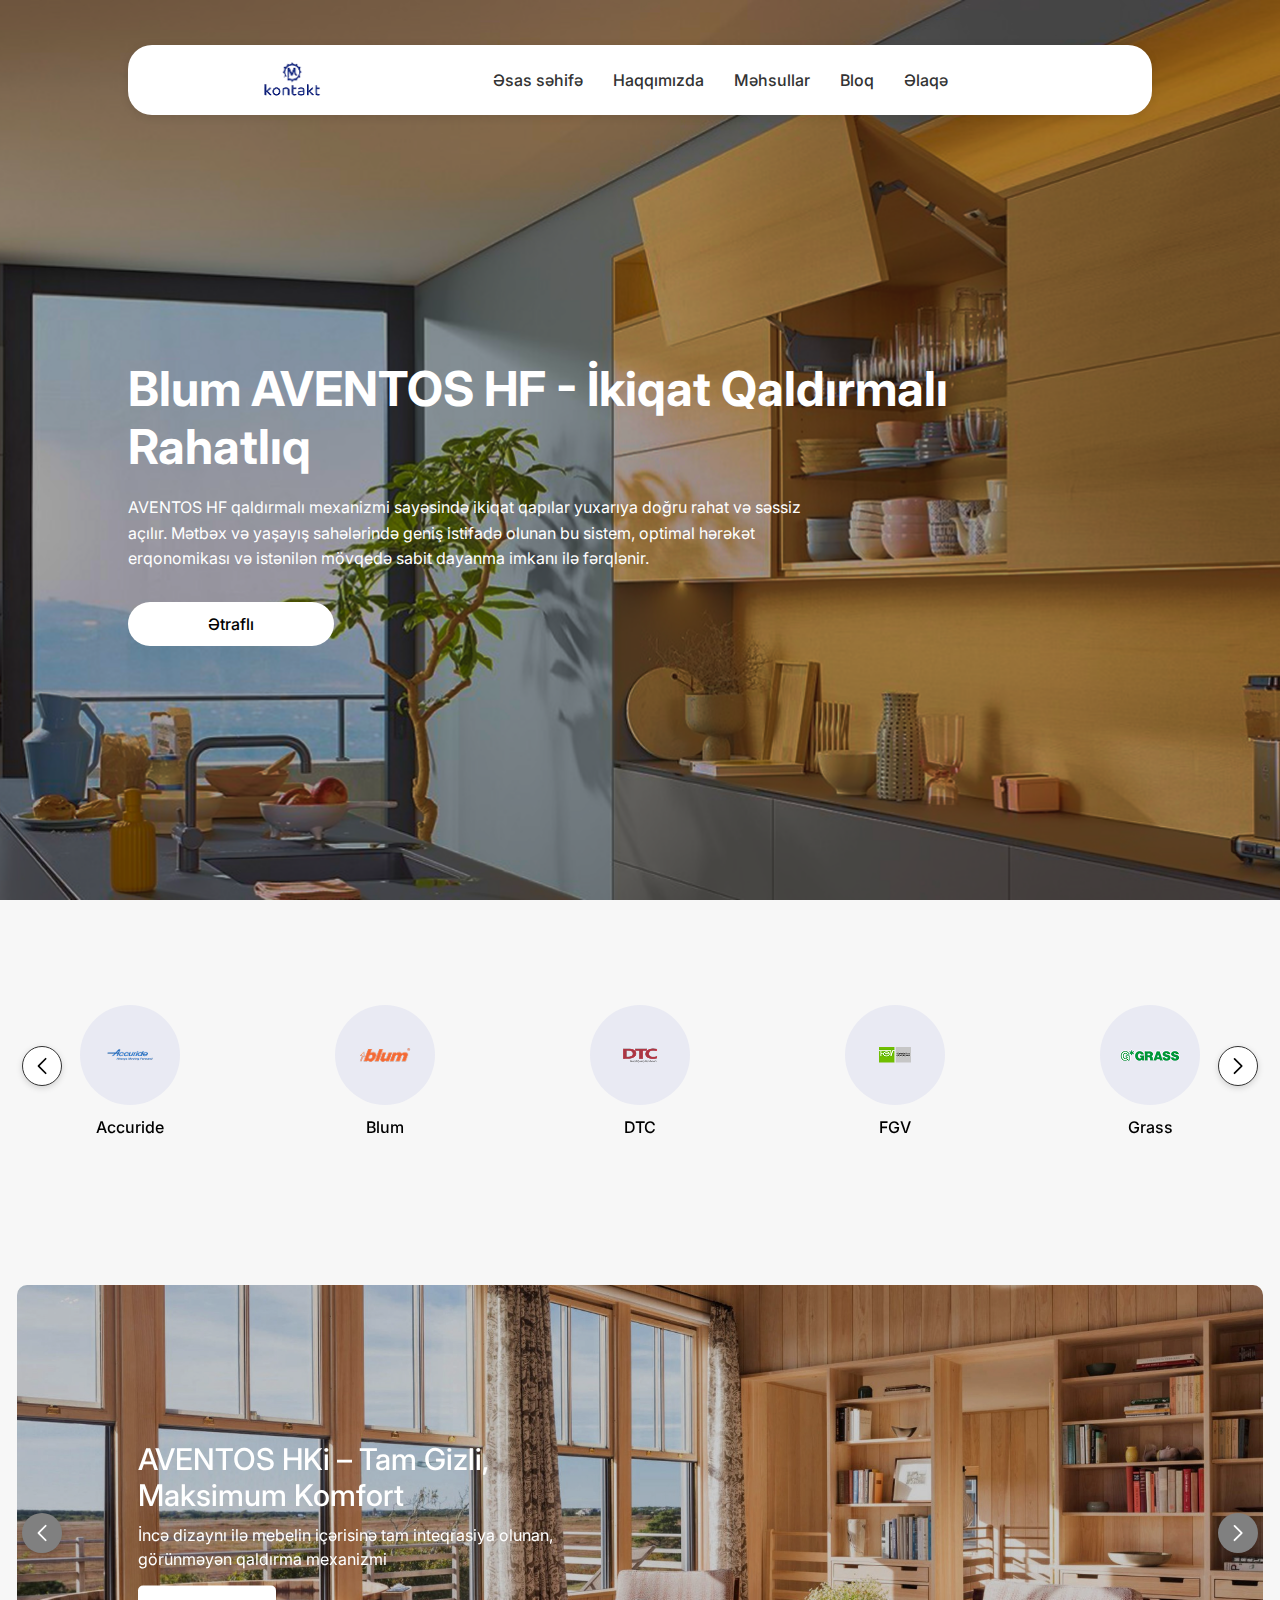
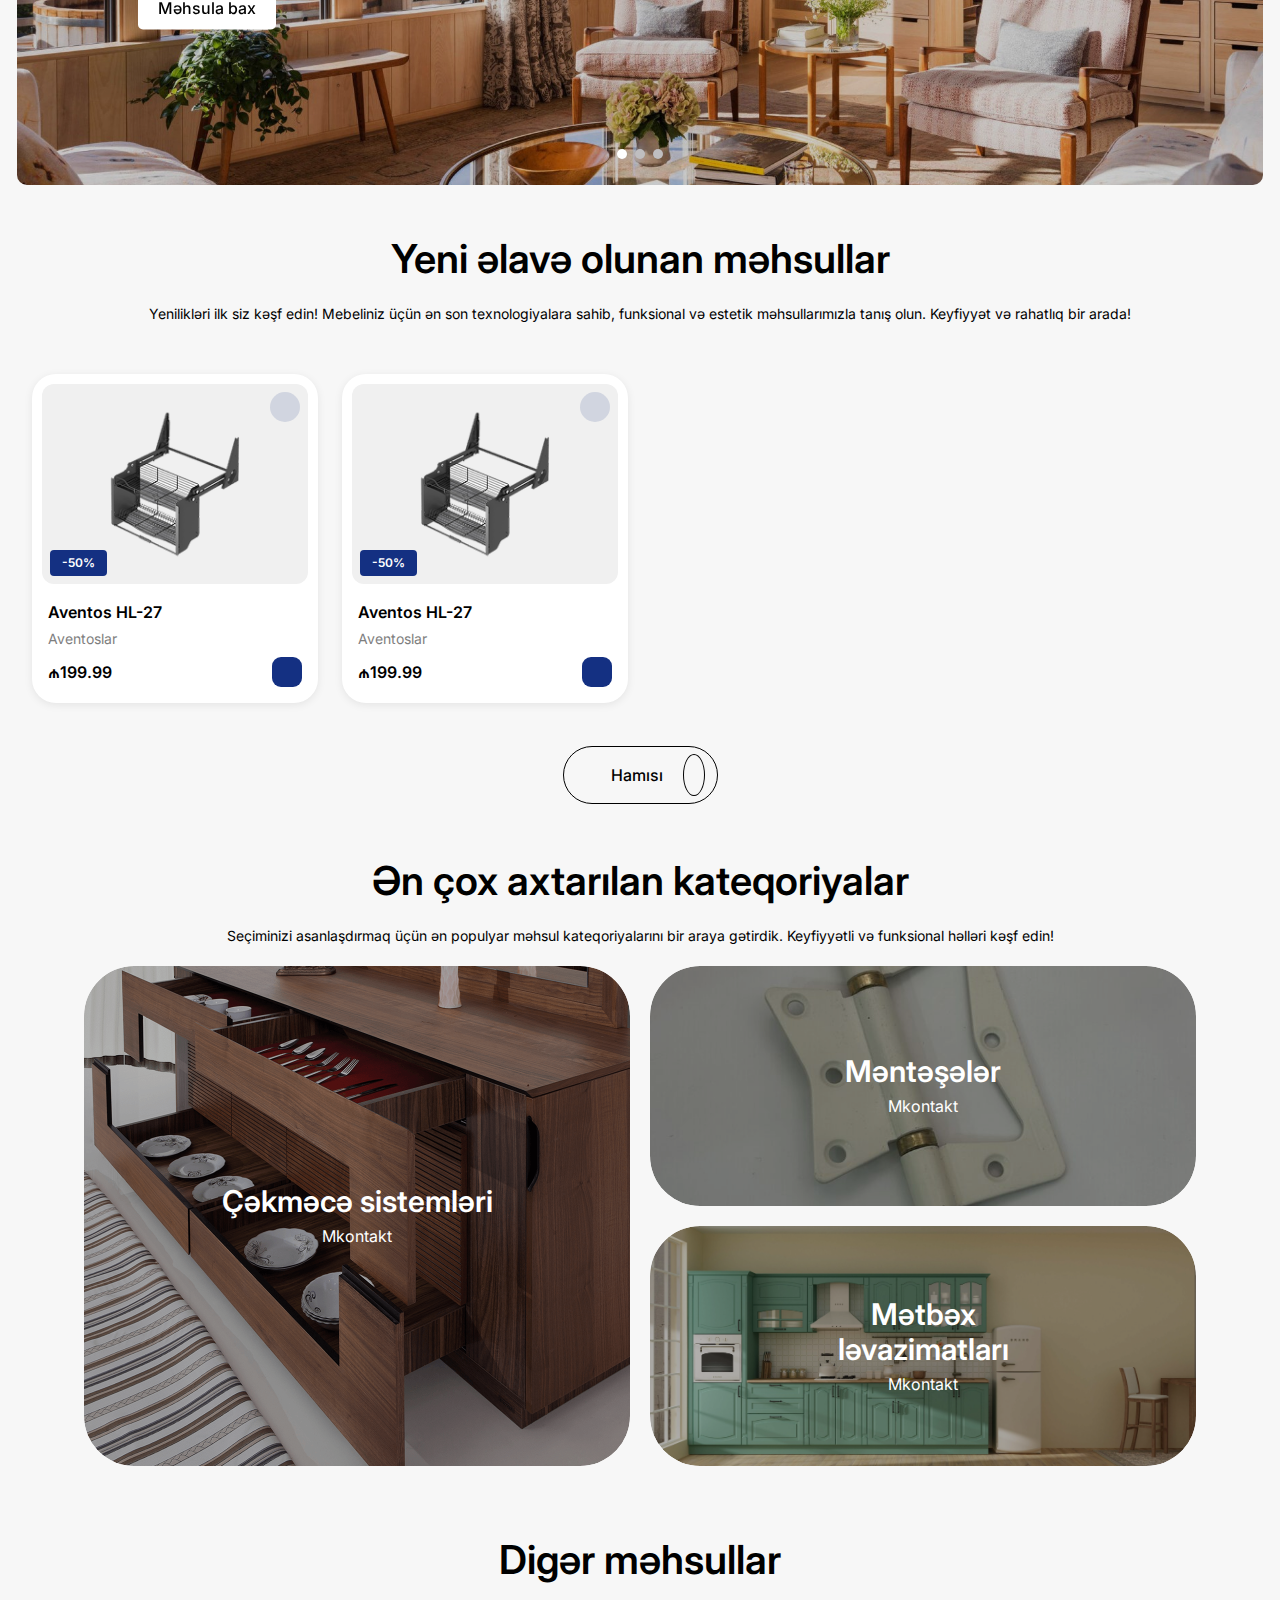
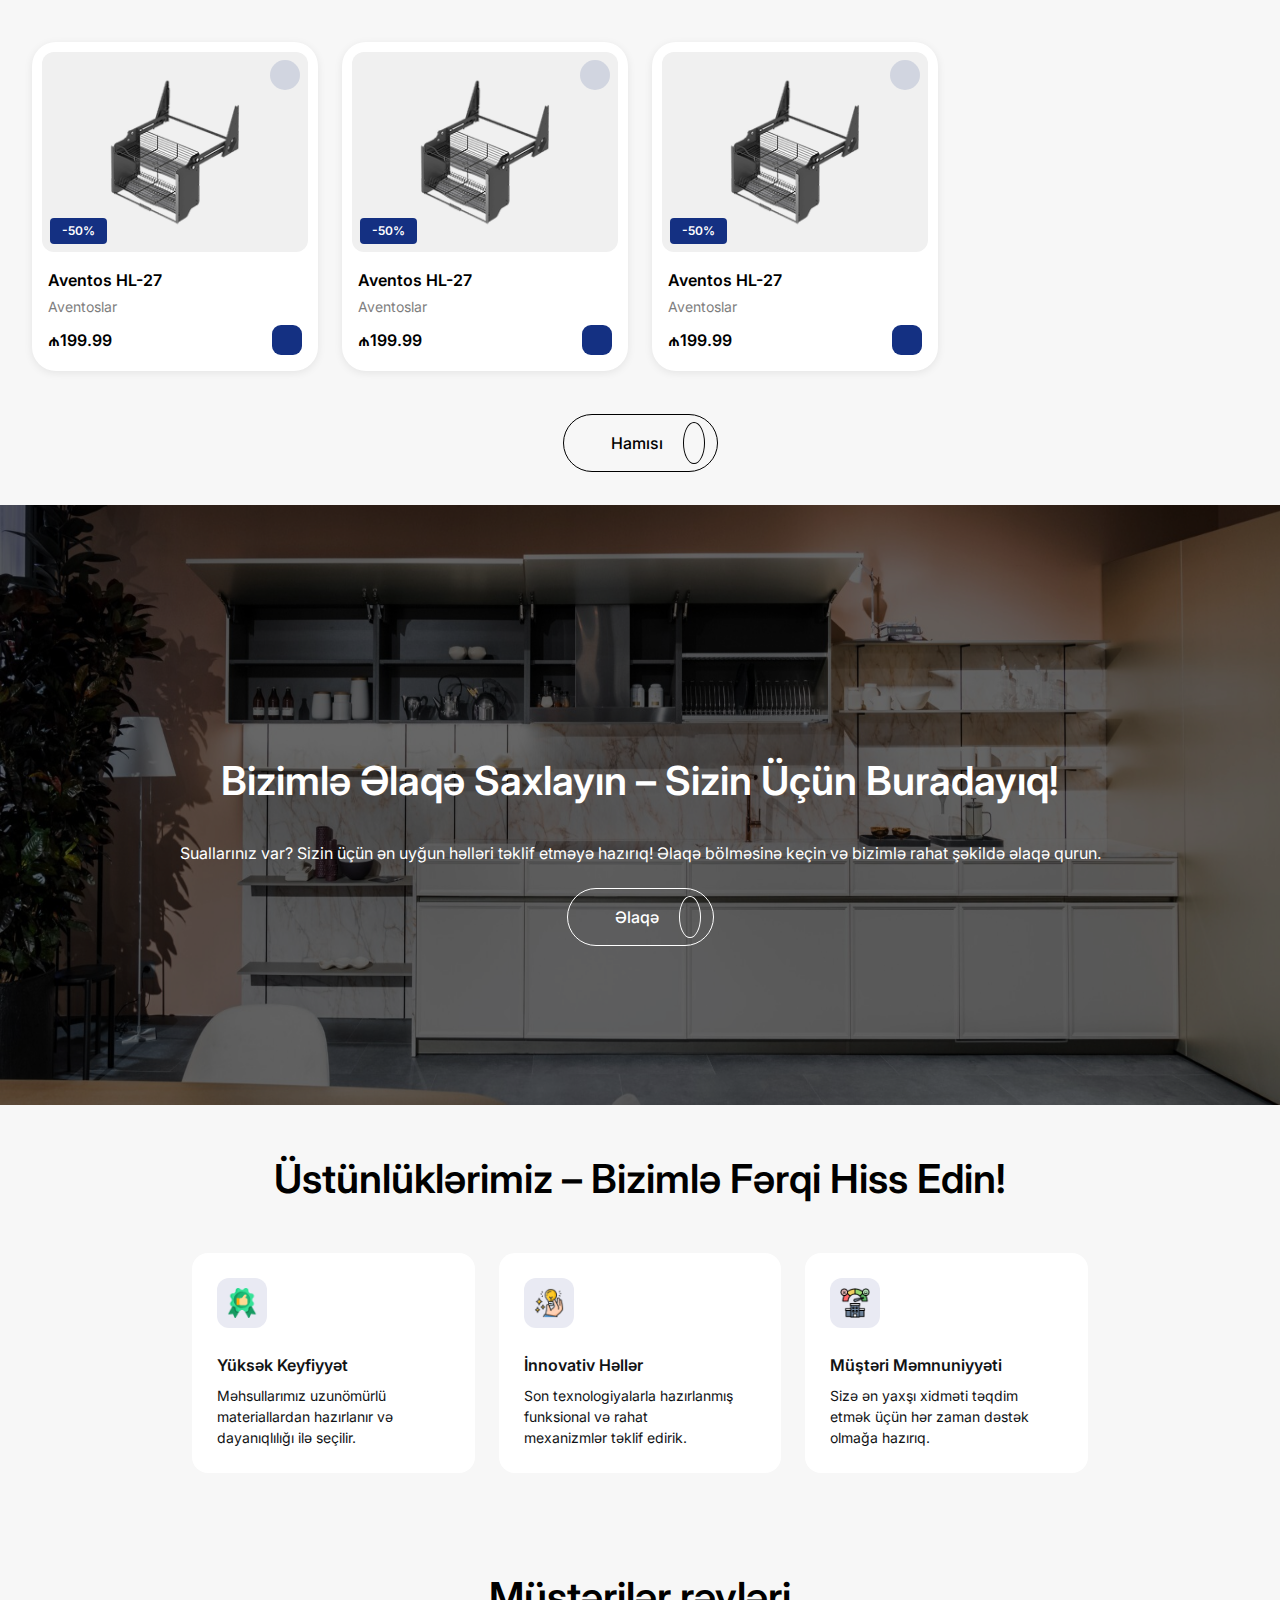
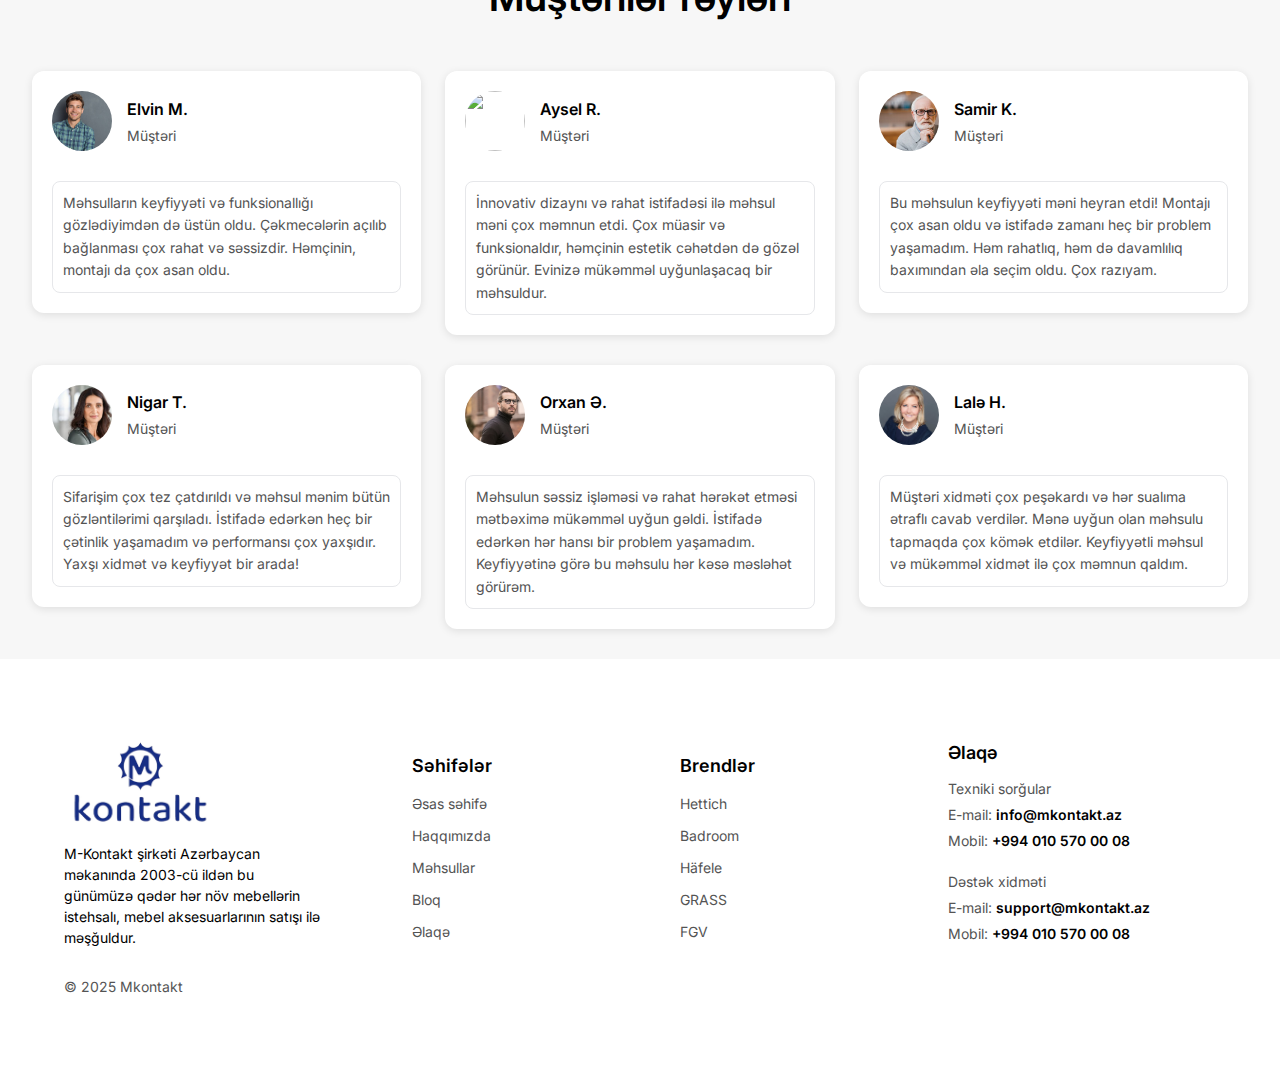
==== commit cff8d7d3: "contact, blog, about-us, rules pages frontend configured" ====
--- a/index.html
+++ b/index.html
@@ -37,10 +37,10 @@
           <nav class="navbar">
             <ul>
               <li><a href="index.html">Əsas səhifə</a></li>
-              <li><a href="#">Haqqımızda</a></li>
+              <li><a href="about-us.html">Haqqımızda</a></li>
               <li><a href="products.html">Məhsullar</a></li>
-              <li><a href="#">Bloq</a></li>
-              <li><a href="#">Əlaqə</a></li>
+              <li><a href="blog.html">Bloq</a></li>
+              <li><a href="contact.html">Əlaqə</a></li>
             </ul>
           </nav>
           <div class="responsive-navbar">
@@ -64,17 +64,17 @@
             </li>
             <li>
               <div>
-                <a href="#">Haqqımızda</a>
+                <a href="about-us.html">Haqqımızda</a>
               </div>
               <div class="openmenu-divider-outside"></div>
             </li>
             <li><a href="products.html">Məhsullar</a></li>
             <div class="openmenu-divider-outside"></div>
-            <li><a href="#">Bloq</a></li>
+            <li><a href="blog.html">Bloq</a></li>
             <div class="openmenu-divider-outside"></div>
             <li>
               <div>
-                <a href="#">Əlaqə</a>
+                <a href="contact.html">Əlaqə</a>
               </div>
               <div class="openmenu-divider-outside"></div>
             </li>
@@ -636,10 +636,10 @@
           <h6>Səhifələr</h6>
           <ul>
             <li><a href="index.html">Əsas səhifə</a></li>
-            <li><a href="#">Haqqımızda</a></li>
+            <li><a href="about-us.html">Haqqımızda</a></li>
             <li><a href="products.html">Məhsullar</a></li>
-            <li><a href="#">Bloq</a></li>
-            <li><a href="#">Əlaqə</a></li>
+            <li><a href="blog.html">Bloq</a></li>
+            <li><a href="contact.html">Əlaqə</a></li>
           </ul>
         </div>
 
@@ -660,22 +660,22 @@
             <p>Texniki sorğular</p>
             <p>
               E-mail:
-              <a href="mailto:info@mekan360.az"><span>info@mekan360.az</span></a>
+              <a href="mailto:info@mkontakt.az"><span>info@mkontakt.az</span></a>
             </p>
             <p>
               Mobil:
-              <a href="tel:+994998686888"><span>+994 99 868 68 88</span></a>
+              <a href="tel:+9940105700008"><span>+994 010 570 00 08</span></a>
             </p>
           </div>
           <div class="footer-contact-box">
             <p>Dəstək xidməti</p>
             <p>
               E-mail:
-              <a href="mailto:support@mekan360.az"><span>support@mekan360.az</span></a>
+              <a href="mailto:support@mkontakt.az"><span>support@mkontakt.az</span></a>
             </p>
             <p>
               Mobil:
-              <a href="tel:+994998686888"><span>+994 99 868 68 88</span></a>
+              <a href="tel:+9940105700008"><span>+994 010 570 00 08</span></a>
             </p>
           </div>
         </div>
@@ -683,6 +683,6 @@
     </footer>
 
     <script src="https://cdn.jsdelivr.net/npm/swiper@11/swiper-bundle.min.js"></script>
-    <script src="scripts/index.js"></script>
+    <script src="scripts/main.js"></script>
   </body>
 </html>
--- a/styles/style.css
+++ b/styles/style.css
@@ -486,12 +486,13 @@
 }
 footer .social-icons {
   display: flex;
-  gap: 10px;
+  gap: 18px;
   margin-bottom: 10px;
 }
 footer .social-icons li a {
   font-size: 18px;
   color: rgb(0, 0, 0);
+  transition: 0.2s ease-in-out;
 }
 footer .social-icons li a:hover {
   color: rgb(20, 48, 130);
@@ -2097,4 +2098,388 @@
   border-radius: 50%;
   padding: 10px;
   margin-left: 20px;
+}
+
+#blog-main {
+  background-color: rgb(247, 247, 247);
+  padding-bottom: 30px;
+}
+#blog-main .blog-container {
+  width: 80%;
+  margin: auto;
+}
+#blog-main .blog-container .blog-box {
+  padding: 10px 10px 0px 10px;
+  background-color: #fff;
+  border-radius: 24px;
+  overflow: hidden;
+  box-shadow: 0 2px 8px rgba(0, 0, 0, 0.08);
+}
+#blog-main .blog-container .blog-box .blog-img {
+  position: relative;
+  background-color: rgb(240, 240, 240);
+  text-align: center;
+  border-radius: 12px;
+  overflow: hidden;
+}
+#blog-main .blog-container .blog-box .blog-img img {
+  width: 100%;
+  height: 200px;
+  -o-object-fit: cover;
+     object-fit: cover;
+  display: inline-block;
+  border-radius: 12px;
+  transition: 0.3s ease-in-out;
+}
+#blog-main .blog-container .blog-box .blog-img img:hover {
+  transform: scale(1.15);
+}
+#blog-main .blog-container .blog-box .blog-content {
+  padding: 16px 6px;
+}
+#blog-main .blog-container .blog-box .blog-content a {
+  cursor: pointer;
+  text-decoration: none;
+}
+#blog-main .blog-container .blog-box .blog-content a .title {
+  font-size: 20px;
+  font-weight: 600;
+  color: rgb(0, 0, 0);
+  margin-bottom: 4px;
+  transition: 0.2s ease-in-out;
+}
+#blog-main .blog-container .blog-box .blog-content a .title:hover {
+  color: rgb(20, 48, 130);
+}
+#blog-main .blog-container .blog-box .blog-content .description {
+  font-size: 15px;
+  color: rgb(117, 117, 115);
+  margin-bottom: 8px;
+  width: 90%;
+}
+#blog-main .pagination {
+  padding: 50px 0px;
+  width: 100%;
+  display: flex;
+  align-items: center;
+  justify-content: center;
+  gap: 8px;
+}
+#blog-main .pagination .page-item {
+  width: 36px;
+  height: 36px;
+  border-radius: 50%;
+  border: 1px solid rgb(0, 0, 0);
+  background-color: #fff;
+  color: rgb(0, 0, 0);
+  display: flex;
+  align-items: center;
+  justify-content: center;
+  cursor: pointer;
+  font-family: sans-serif;
+  font-size: 14px;
+  line-height: 1;
+  transition: 0.3s ease-in-out;
+}
+#blog-main .pagination .page-item.active {
+  background-color: rgb(20, 48, 130);
+  border-color: rgb(20, 48, 130);
+  color: #fff;
+}
+#blog-main .pagination .page-item:hover {
+  background-color: rgb(20, 48, 130);
+  color: #fff;
+}
+#blog-main .pagination .prev,
+#blog-main .pagination .next {
+  font-size: 20px;
+}
+
+#blog-detail-main {
+  background-color: rgb(247, 247, 247);
+}
+#blog-detail-main .blog-detail-title h1 {
+  font-weight: 600;
+  margin-bottom: 40px;
+  text-align: center;
+  font-size: 42px;
+  color: rgb(0, 0, 0);
+}
+#blog-detail-main .blog-detail-container {
+  width: 85%;
+  margin: auto;
+  padding-bottom: 40px;
+}
+@media (max-width: 991px) {
+  #blog-detail-main .blog-detail-container {
+    width: 95%;
+    margin: auto;
+  }
+}
+#blog-detail-main .blog-detail-container .blog-detail-box {
+  padding: 10px 10px 0px 10px;
+  background-color: #fff;
+  border-radius: 24px;
+  overflow: hidden;
+  box-shadow: 0 2px 8px rgba(0, 0, 0, 0.08);
+}
+#blog-detail-main .blog-detail-container .blog-detail-box .blog-detail-img {
+  position: relative;
+  background-color: rgb(240, 240, 240);
+  text-align: center;
+  border-radius: 12px;
+}
+#blog-detail-main .blog-detail-container .blog-detail-box .blog-detail-img img {
+  width: 100%;
+  height: 600px;
+  -o-object-fit: cover;
+     object-fit: cover;
+  display: inline-block;
+  border-radius: 12px;
+}
+@media (max-width: 991px) {
+  #blog-detail-main .blog-detail-container .blog-detail-box .blog-detail-img img {
+    height: 300px;
+  }
+}
+#blog-detail-main .blog-detail-container .blog-detail-box .blog-detail-content {
+  padding: 16px 6px;
+}
+#blog-detail-main .blog-detail-container .blog-detail-box .blog-detail-content a {
+  cursor: pointer;
+  text-decoration: none;
+}
+#blog-detail-main .blog-detail-container .blog-detail-box .blog-detail-content a .title {
+  font-size: 30px;
+  font-weight: 600;
+  color: rgb(0, 0, 0);
+  margin-bottom: 4px;
+  transition: 0.2s ease-in-out;
+}
+@media (max-width: 991px) {
+  #blog-detail-main .blog-detail-container .blog-detail-box .blog-detail-content a .title {
+    font-size: 20px;
+  }
+}
+#blog-detail-main .blog-detail-container .blog-detail-box .blog-detail-content a .title:hover {
+  color: rgb(20, 48, 130);
+}
+#blog-detail-main .blog-detail-container .blog-detail-box .blog-detail-content .description {
+  font-size: 15px;
+  color: rgb(117, 117, 115);
+  margin-bottom: 8px;
+  width: 90%;
+  line-height: 30px;
+}
+@media (max-width: 991px) {
+  #blog-detail-main .blog-detail-container .blog-detail-box .blog-detail-content .description {
+    font-size: 12px;
+  }
+}
+
+#about-us-content-main {
+  background-color: rgb(247, 247, 247);
+  padding-bottom: 50px;
+}
+#about-us-content-main .title h1 {
+  font-weight: 600;
+  margin-bottom: 40px;
+  text-align: center;
+  font-size: 42px;
+  color: rgb(0, 0, 0);
+}
+#about-us-content-main .about-us-content {
+  width: 80%;
+  margin: 50px auto;
+  background-color: #ffffff;
+  color: rgb(0, 0, 0);
+  font-size: 15px;
+  line-height: 34px;
+  padding: 50px 25px 40px 25px;
+  border-radius: 15px;
+  box-shadow: 0 10px 25px rgba(0, 0, 0, 0.1);
+}
+@media (max-width: 768px) {
+  #about-us-content-main .about-us-content {
+    font-size: 13px;
+  }
+}
+
+#about-us-content-main {
+  background-color: rgb(247, 247, 247);
+  padding-bottom: 50px;
+}
+#about-us-content-main .title h1 {
+  font-weight: 600;
+  margin-bottom: 40px;
+  text-align: center;
+  font-size: 42px;
+  color: rgb(0, 0, 0);
+}
+#about-us-content-main .about-us-content {
+  width: 80%;
+  margin: 50px auto;
+  background-color: #ffffff;
+  color: rgb(0, 0, 0);
+  font-size: 15px;
+  line-height: 34px;
+  padding: 20px 25px;
+  border-radius: 15px;
+  box-shadow: 0 10px 25px rgba(0, 0, 0, 0.1);
+}
+@media (max-width: 768px) {
+  #about-us-content-main .about-us-content {
+    font-size: 13px;
+  }
+}
+
+#contact-main {
+  background-color: rgb(247, 247, 247);
+  padding-bottom: 50px;
+}
+#contact-main .contact-title h1 {
+  font-weight: 600;
+  margin-bottom: 40px;
+  text-align: center;
+  font-size: 42px;
+  color: rgb(0, 0, 0);
+}
+#contact-main .contact-container {
+  width: 90%;
+  margin: auto;
+}
+#contact-main .contact-container h2 {
+  font-weight: 600;
+  color: rgb(17, 19, 21);
+  font-size: 42px;
+}
+#contact-main .contact-container .upper-content {
+  color: rgb(17, 19, 21);
+  font-size: 15px;
+  padding: 14px 0px;
+}
+#contact-main .contact-container .contact-container-content {
+  margin-bottom: 20px;
+}
+#contact-main .contact-container .contact-container-content h6 {
+  margin-bottom: 10px;
+}
+#contact-main .contact-container .contact-container-content p {
+  margin: 0 0 5px;
+  font-size: 15px;
+}
+#contact-main .contact-container .contact-container-content a {
+  text-decoration: none;
+  color: rgb(84, 84, 84);
+  font-size: 14px;
+}
+#contact-main .contact-container .contact-container-content a:hover {
+  color: rgb(20, 48, 130);
+}
+#contact-main .contact-container .contact-container-content a span {
+  font-weight: 600;
+  color: rgb(0, 0, 0);
+}
+#contact-main .contact-container .social p {
+  font-size: 15px;
+  margin-bottom: 20px;
+}
+#contact-main .contact-container .social .social-icons {
+  display: flex;
+  list-style: none;
+  margin: 0;
+  padding: 0;
+  gap: 20px;
+}
+#contact-main .contact-container .social .social-icons li a {
+  text-decoration: none;
+  display: inline-flex;
+  align-items: center;
+  justify-content: center;
+  width: 38px;
+  height: 38px;
+  border-radius: 50%;
+  border: 2px solid #dde4fe;
+  color: #004080;
+  font-size: 15px;
+  transition: all 0.3s ease;
+}
+#contact-main .contact-container .social .social-icons li a:hover {
+  background-color: #dde4fe;
+  color: #fff;
+}
+#contact-main .contact-container .form-container {
+  background: #fff;
+  border-radius: 26px;
+  box-shadow: 0 4px 12px rgba(0, 0, 0, 0.1);
+  padding: 30px;
+}
+#contact-main .contact-container .form-container form {
+  display: flex;
+  flex-direction: column;
+}
+#contact-main .contact-container .form-container form .form-row {
+  display: flex;
+  gap: 20px;
+  margin-bottom: 20px;
+}
+#contact-main .contact-container .form-container form .form-row:last-of-type {
+  flex-direction: column;
+}
+#contact-main .contact-container .form-container form .form-row .form-group {
+  display: flex;
+  flex-direction: column;
+  flex: 1;
+}
+#contact-main .contact-container .form-container form .form-row .form-group label {
+  margin-bottom: 6px;
+  font-size: 14px;
+  color: rgb(0, 0, 0);
+  font-weight: 500;
+}
+#contact-main .contact-container .form-container form .form-row .form-group input,
+#contact-main .contact-container .form-container form .form-row .form-group textarea {
+  width: 100%;
+  padding: 12px;
+  font-size: 14px;
+  border: 1px solid rgb(0, 0, 0);
+  border-radius: 12px;
+  outline: none;
+  color: #333;
+  transition: border-color 0.3s ease;
+}
+#contact-main .contact-container .form-container form .form-row .form-group input::-moz-placeholder, #contact-main .contact-container .form-container form .form-row .form-group textarea::-moz-placeholder {
+  color: #999;
+}
+#contact-main .contact-container .form-container form .form-row .form-group input::placeholder,
+#contact-main .contact-container .form-container form .form-row .form-group textarea::placeholder {
+  color: #999;
+}
+#contact-main .contact-container .form-container form .form-row .form-group input:focus,
+#contact-main .contact-container .form-container form .form-row .form-group textarea:focus {
+  border-color: rgb(20, 48, 130);
+}
+#contact-main .contact-container .form-container form .form-row .form-group textarea {
+  resize: none;
+  height: 120px;
+}
+#contact-main .contact-container .form-container form button {
+  background-color: rgb(20, 48, 130);
+  color: #fff;
+  font-size: 16px;
+  border: none;
+  border-radius: 8px;
+  padding: 15px;
+  cursor: pointer;
+  width: 100%;
+  margin-top: 10px;
+  transition: opacity 0.3s ease;
+}
+#contact-main .contact-container .form-container form button:hover {
+  opacity: 0.8;
+}
+
+#iframe-main {
+  background-color: rgb(247, 247, 247);
+  padding-top: 40px;
 }/*# sourceMappingURL=style.css.map */